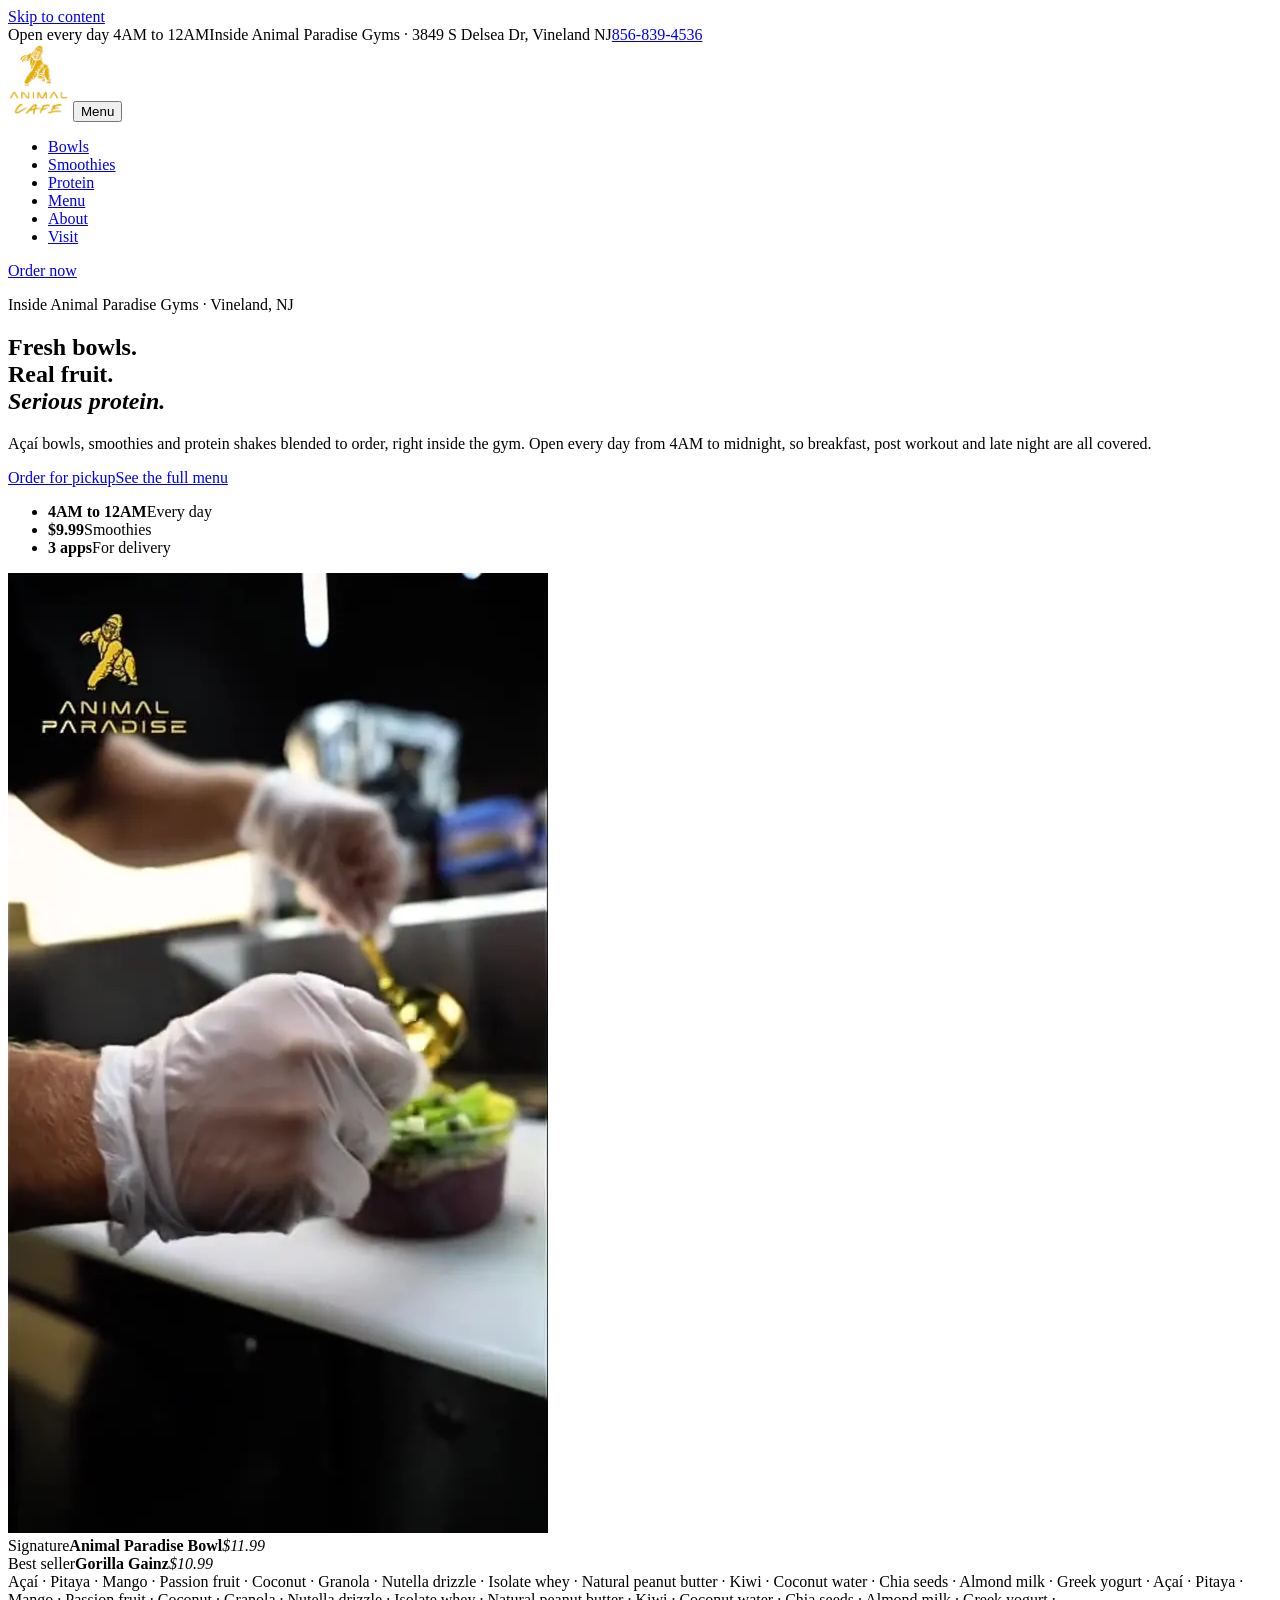
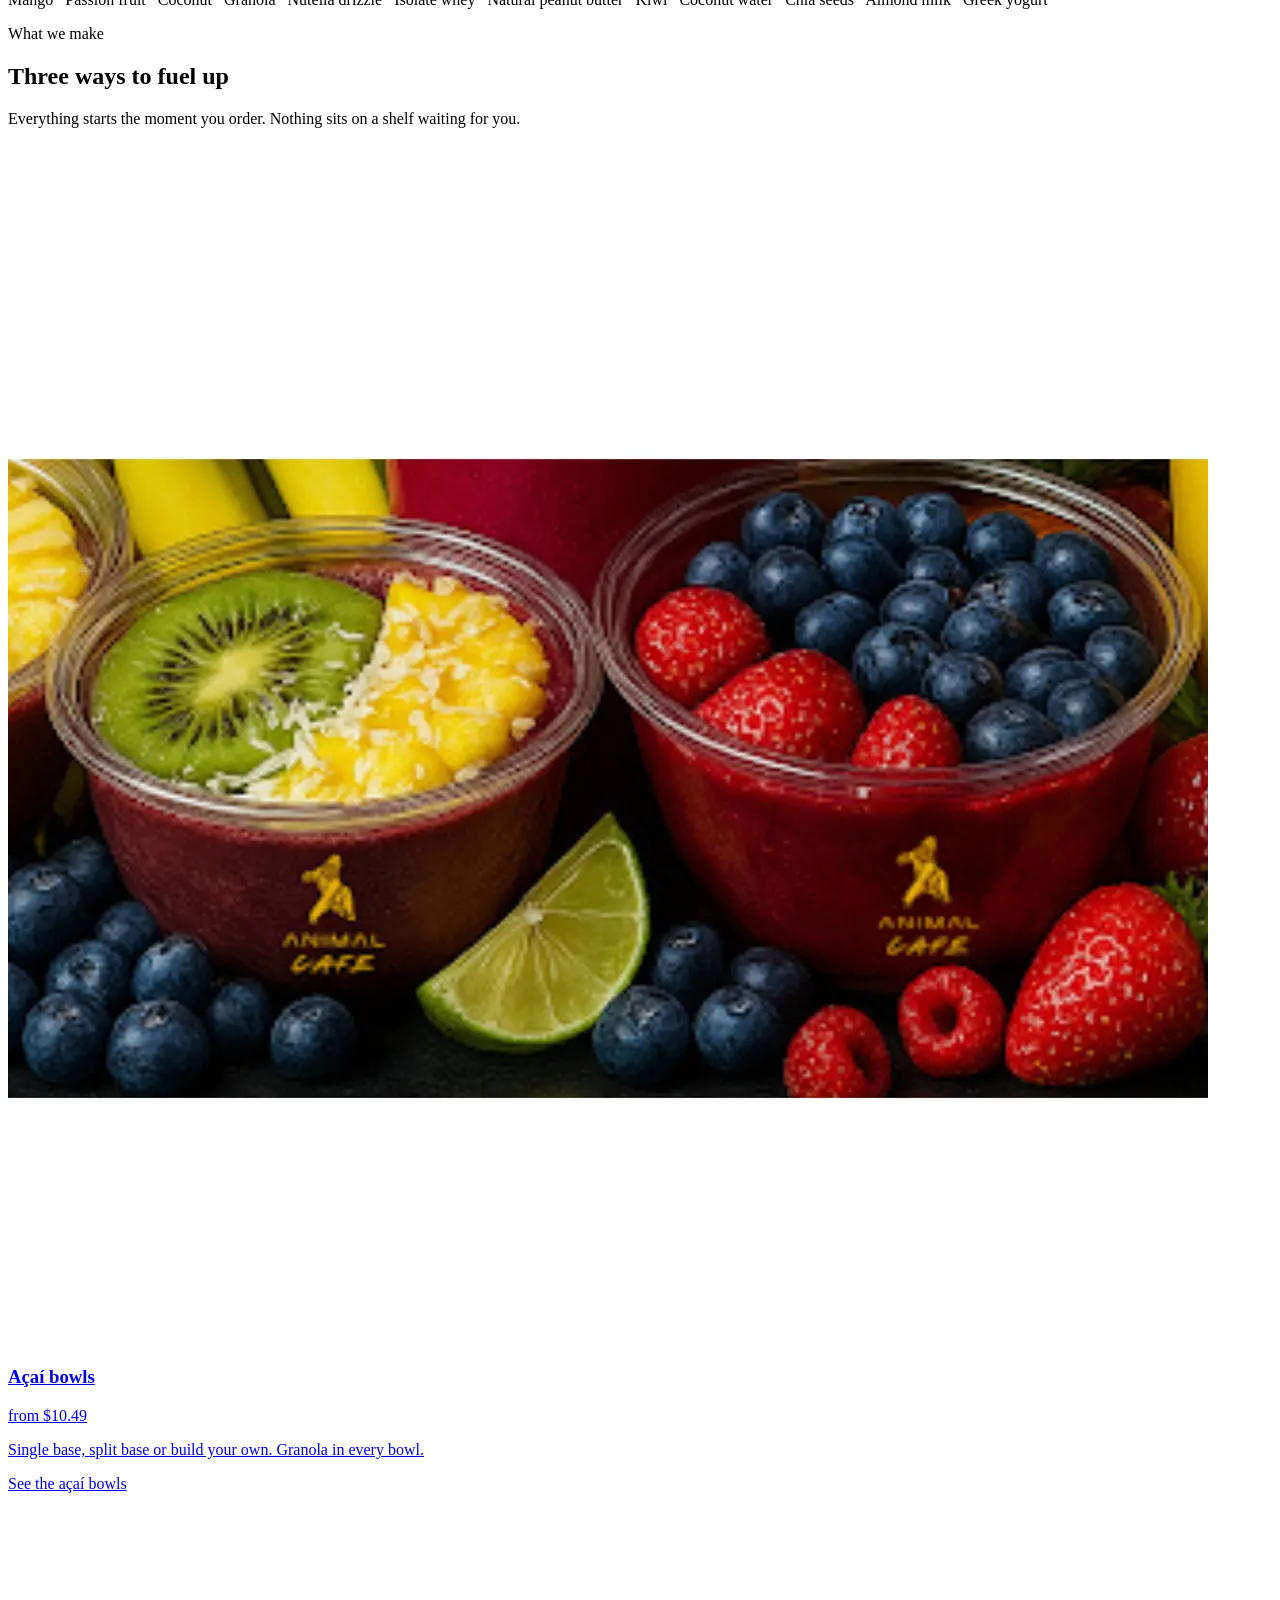
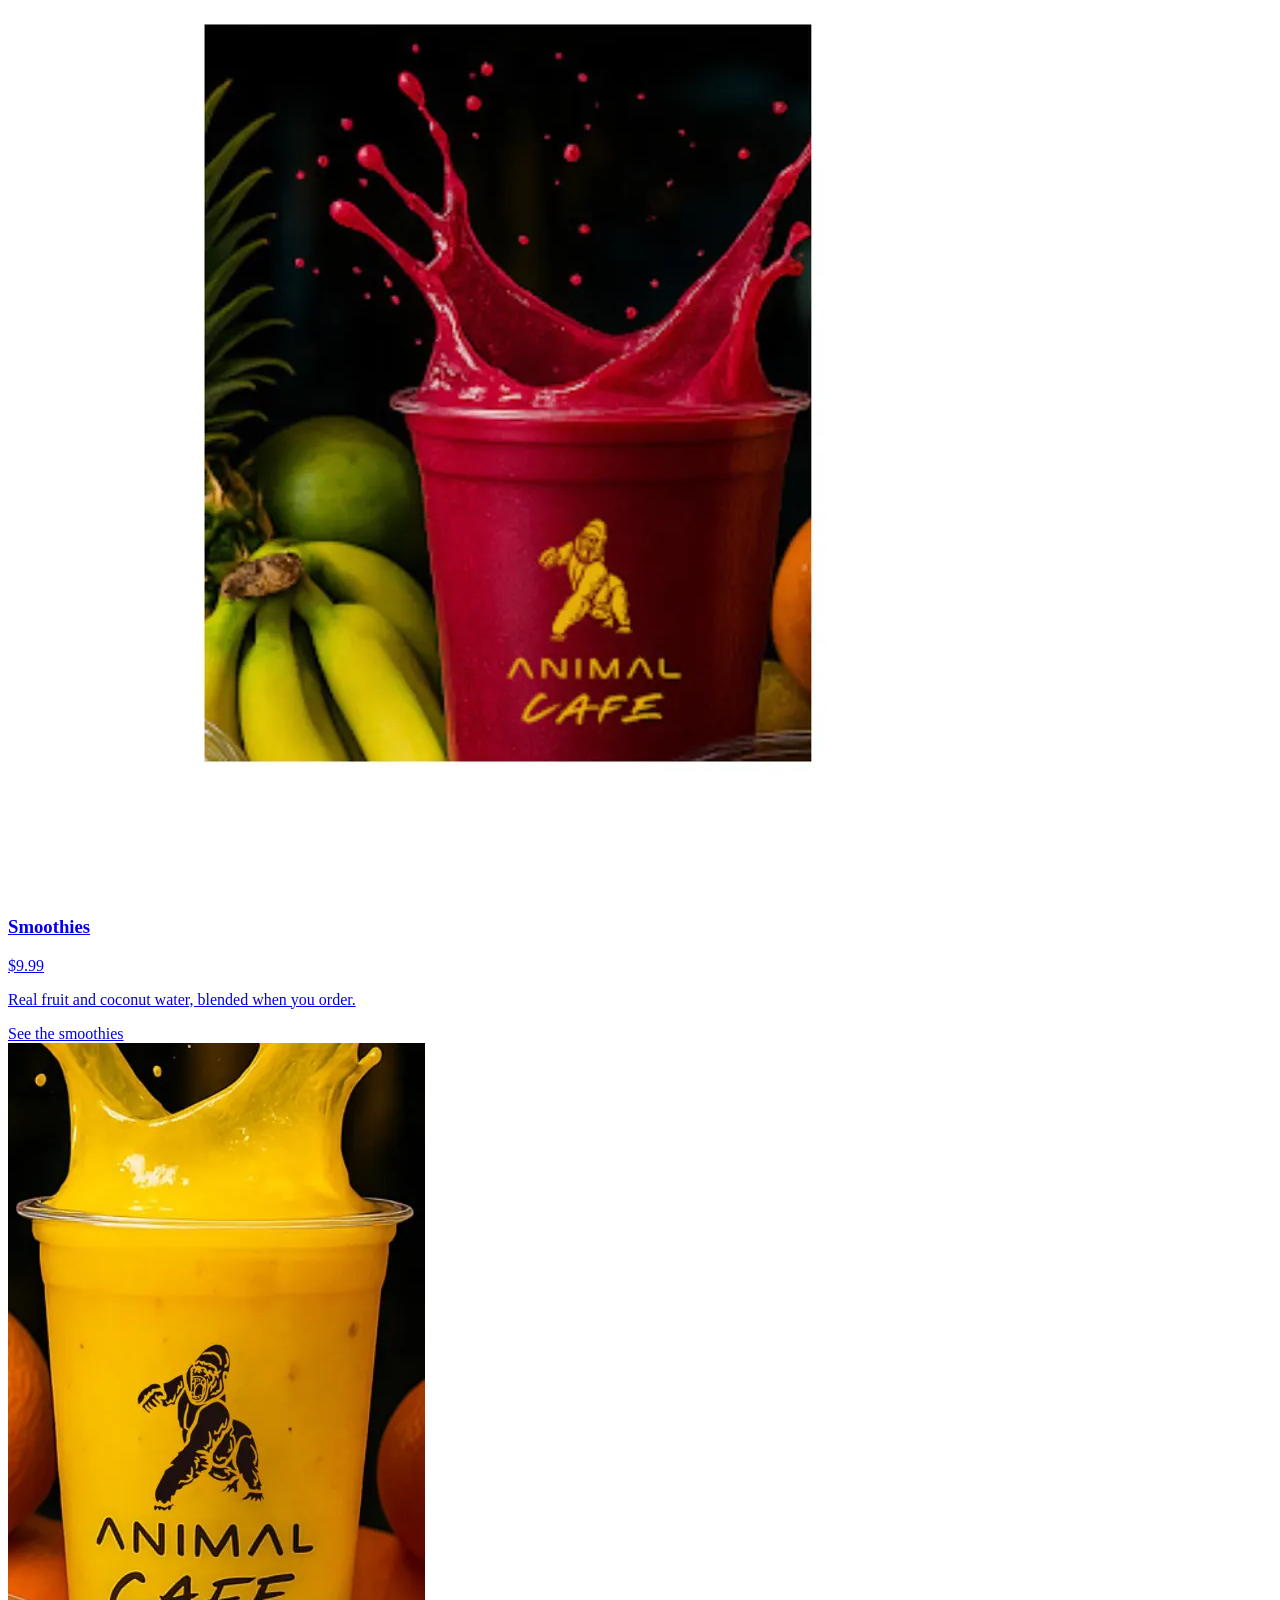
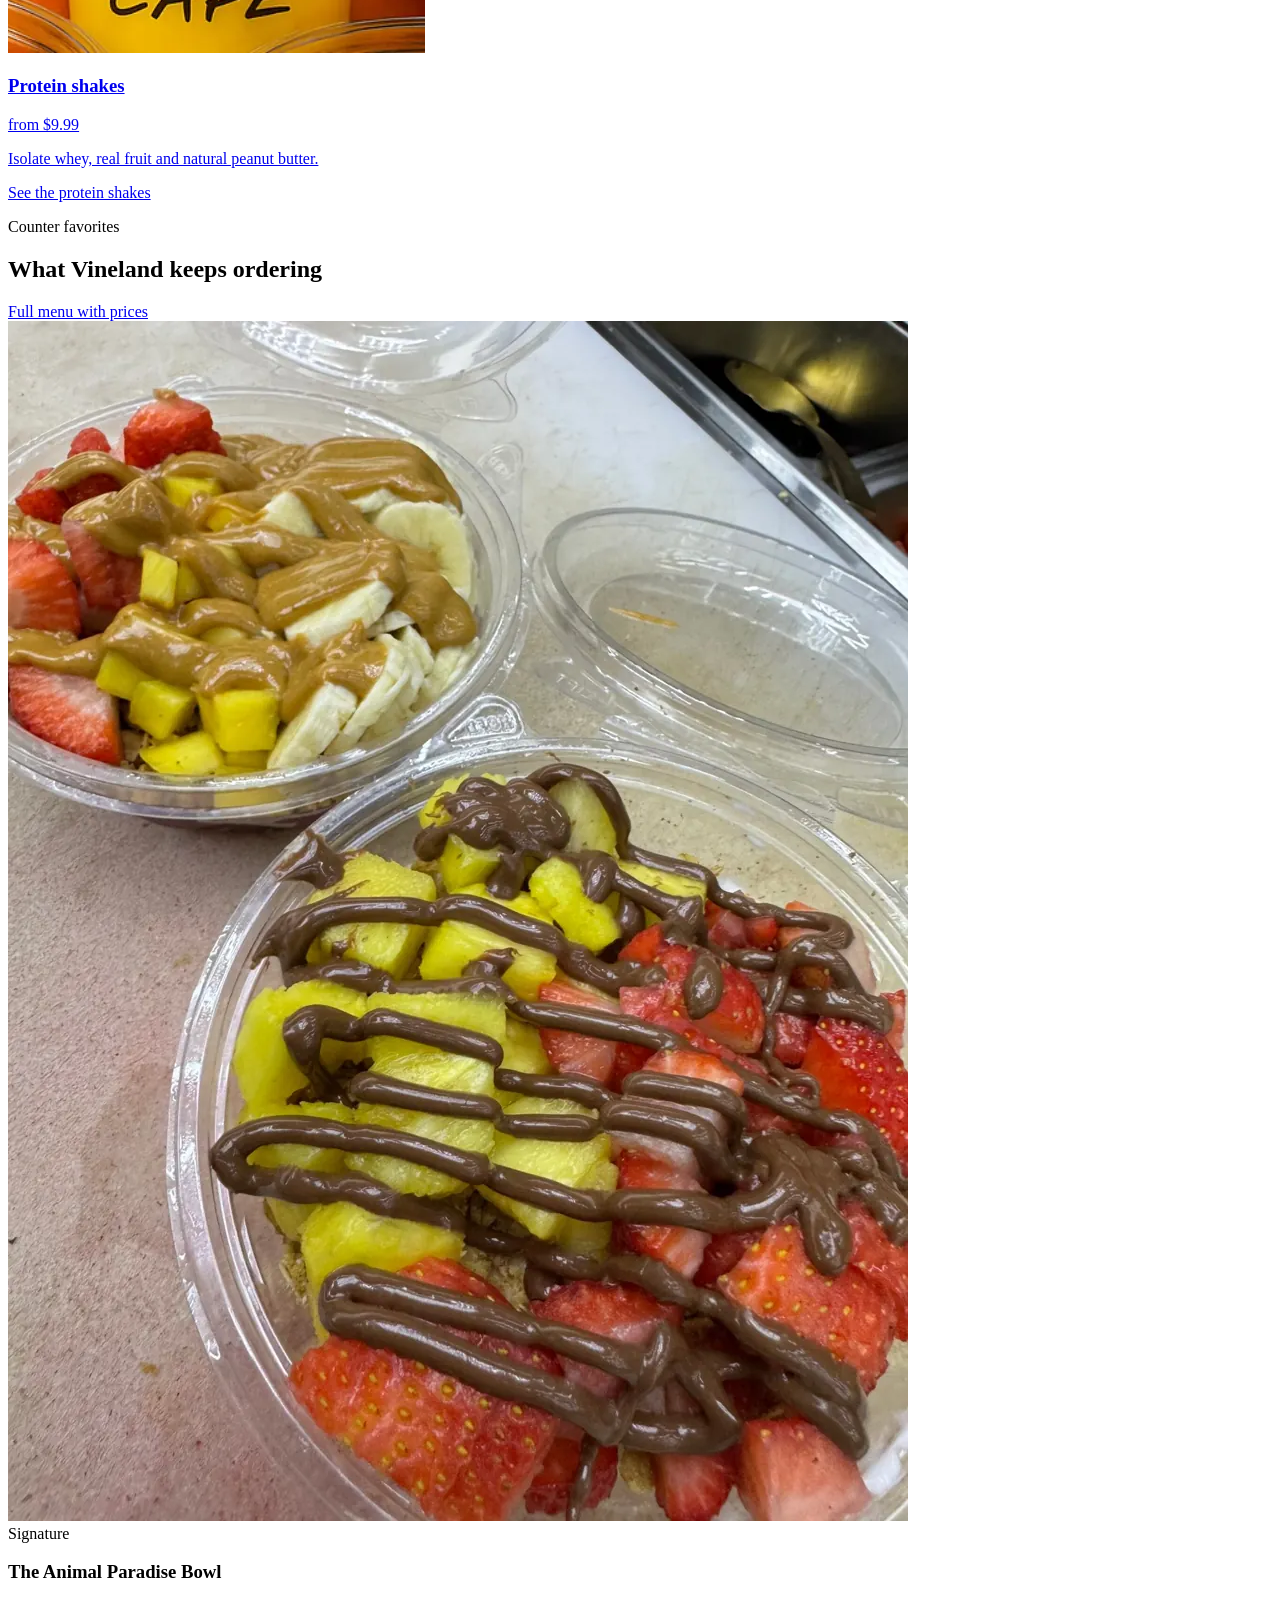
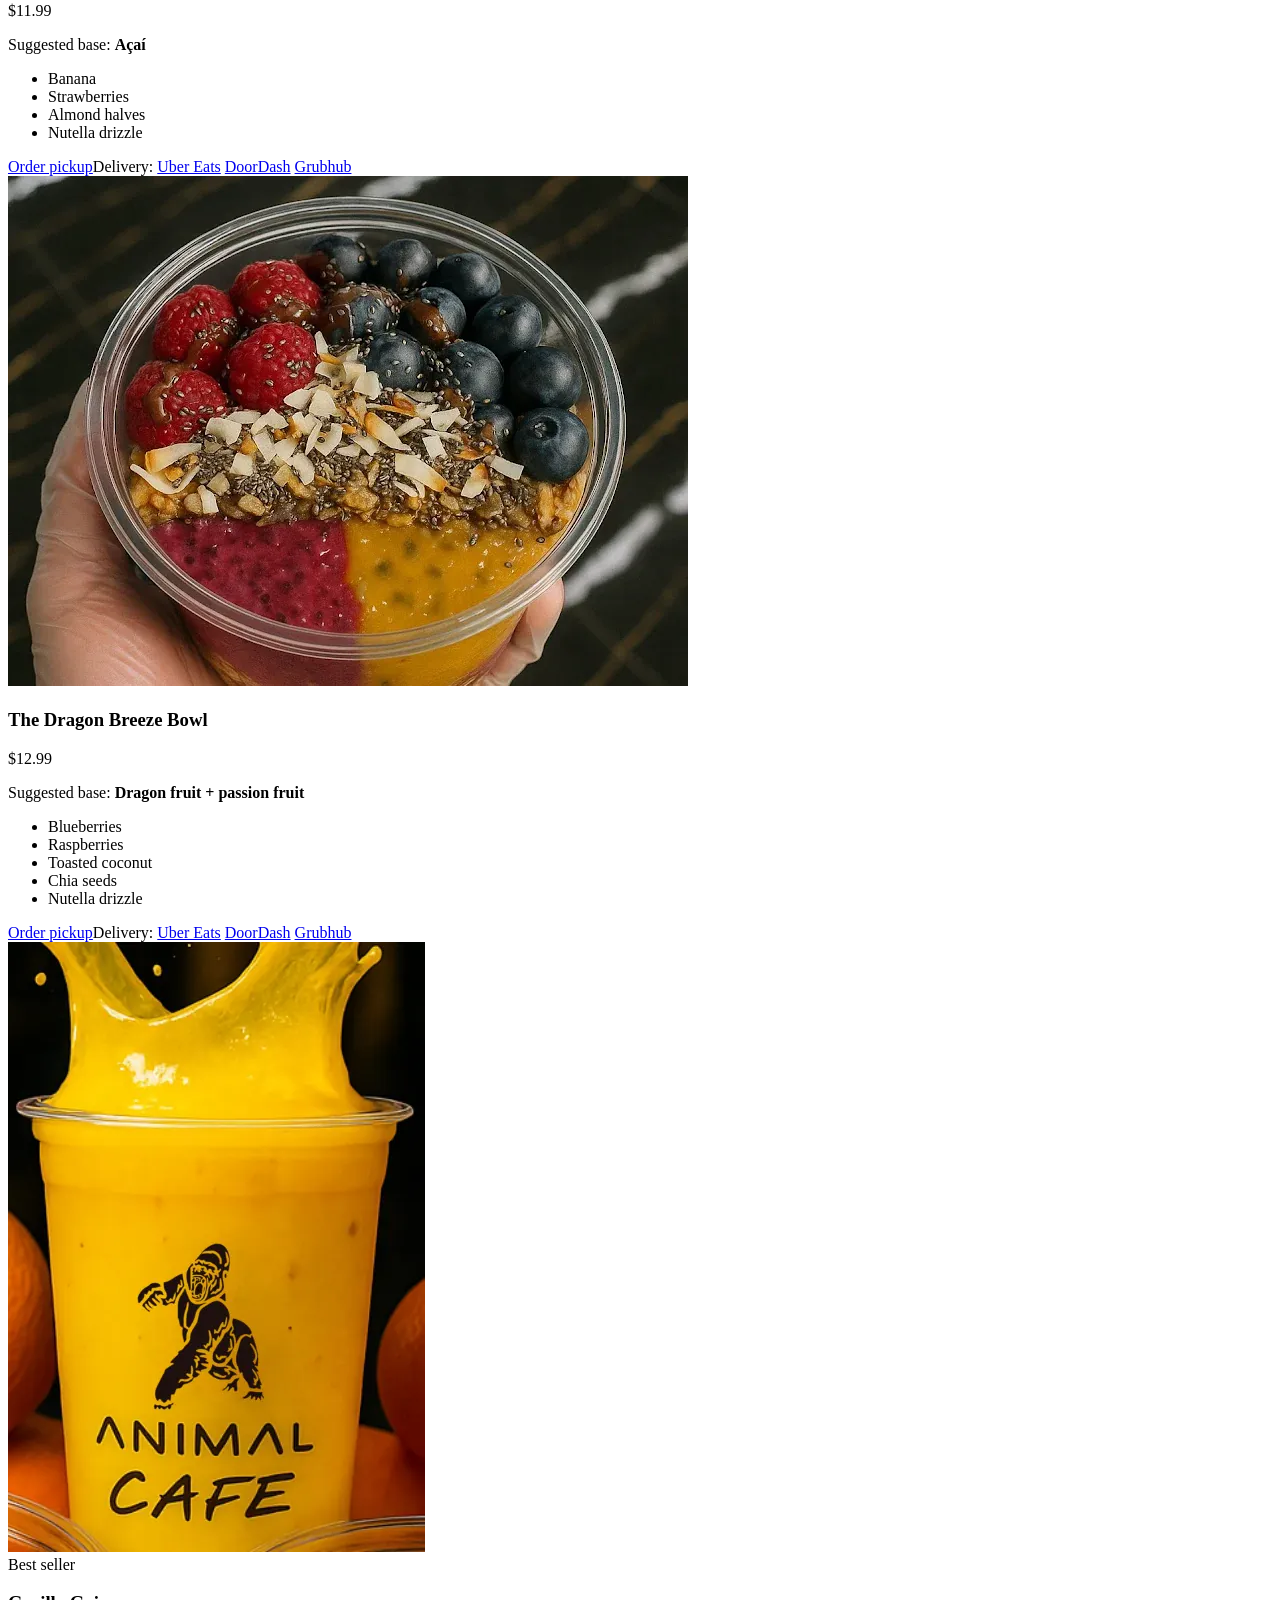
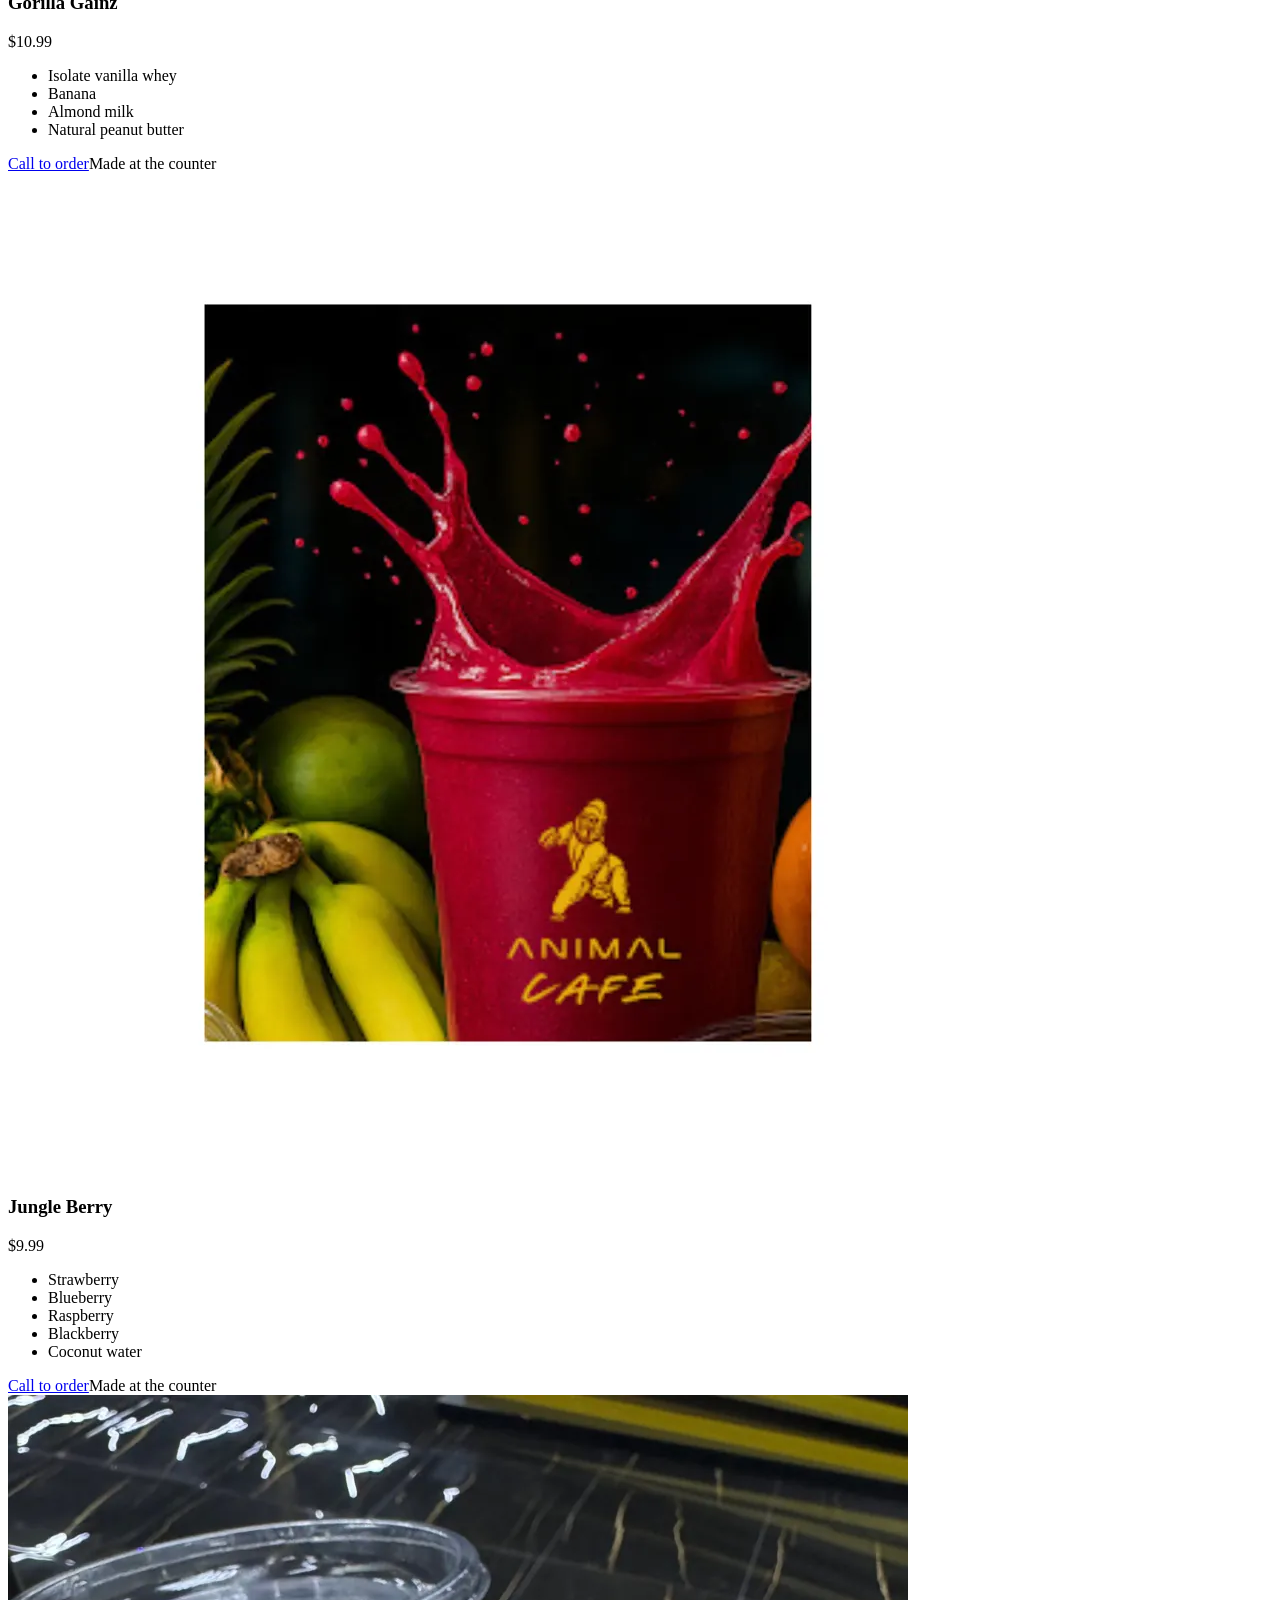
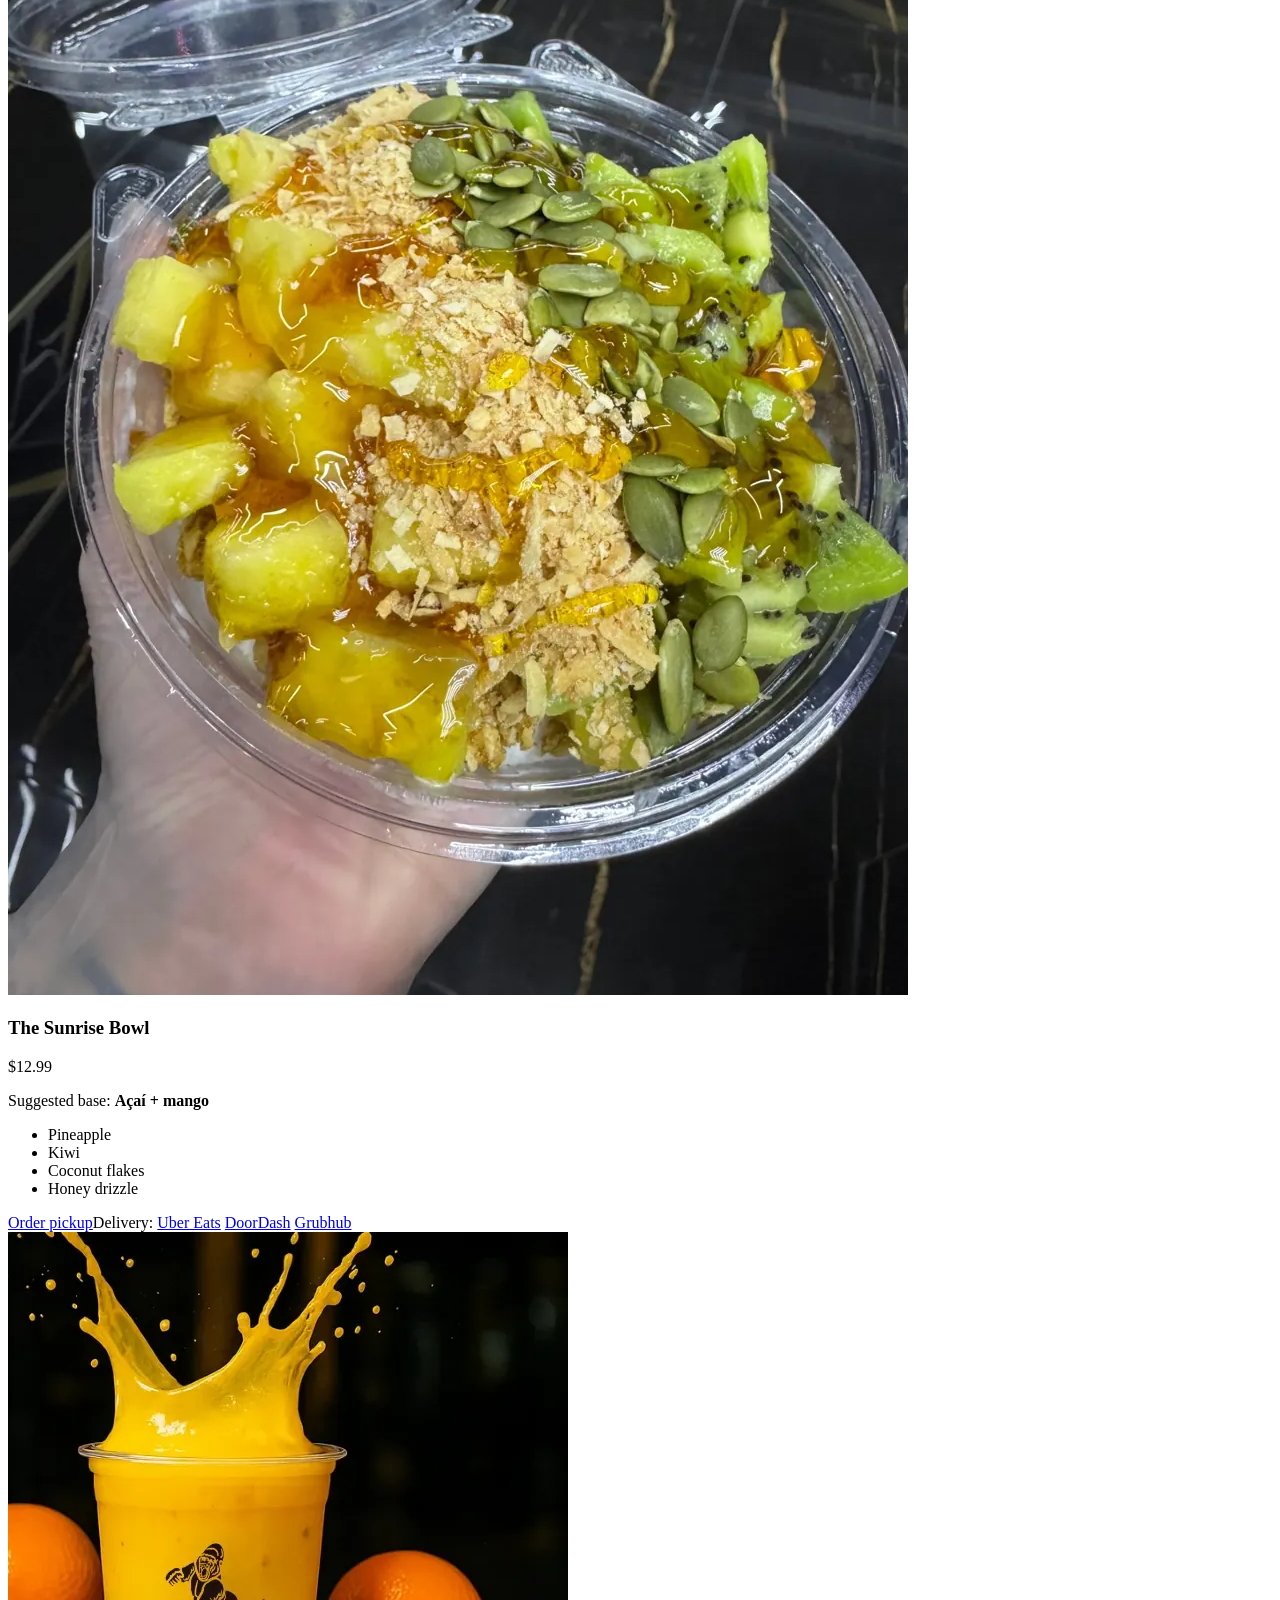
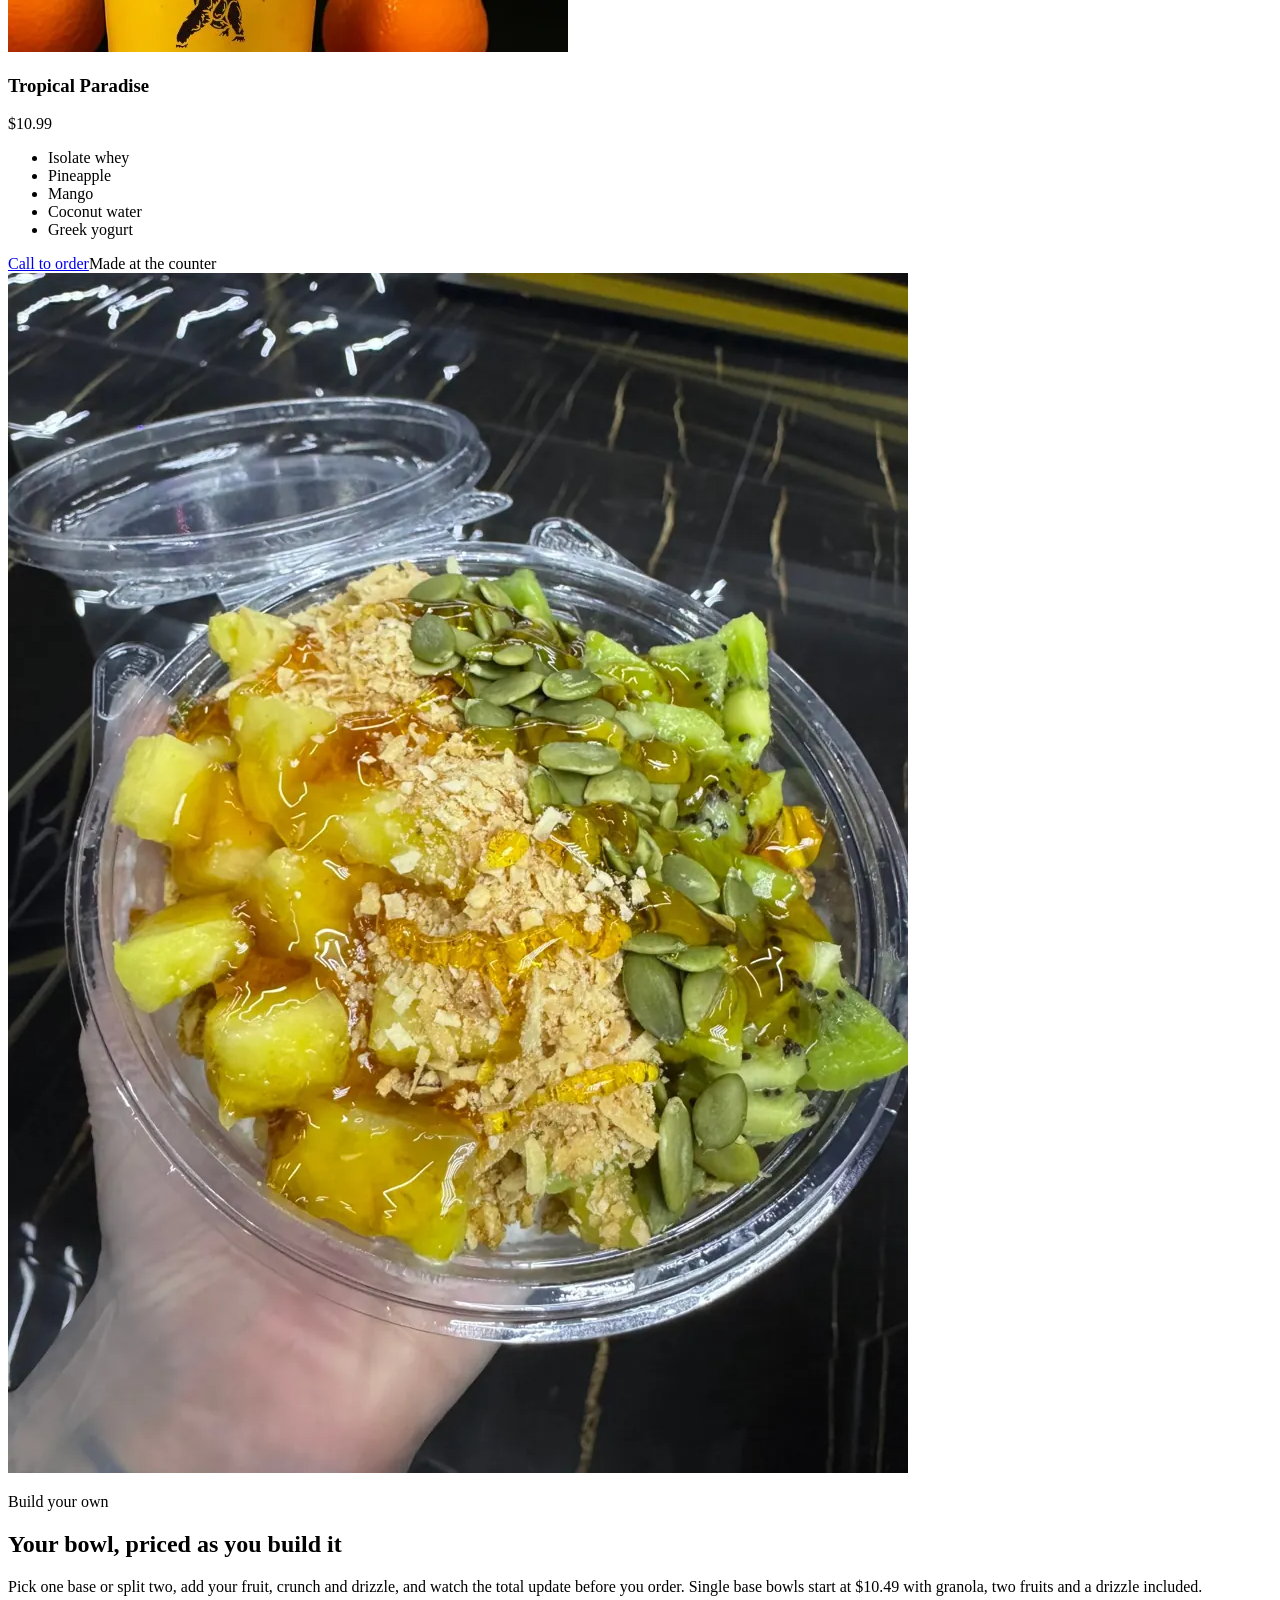
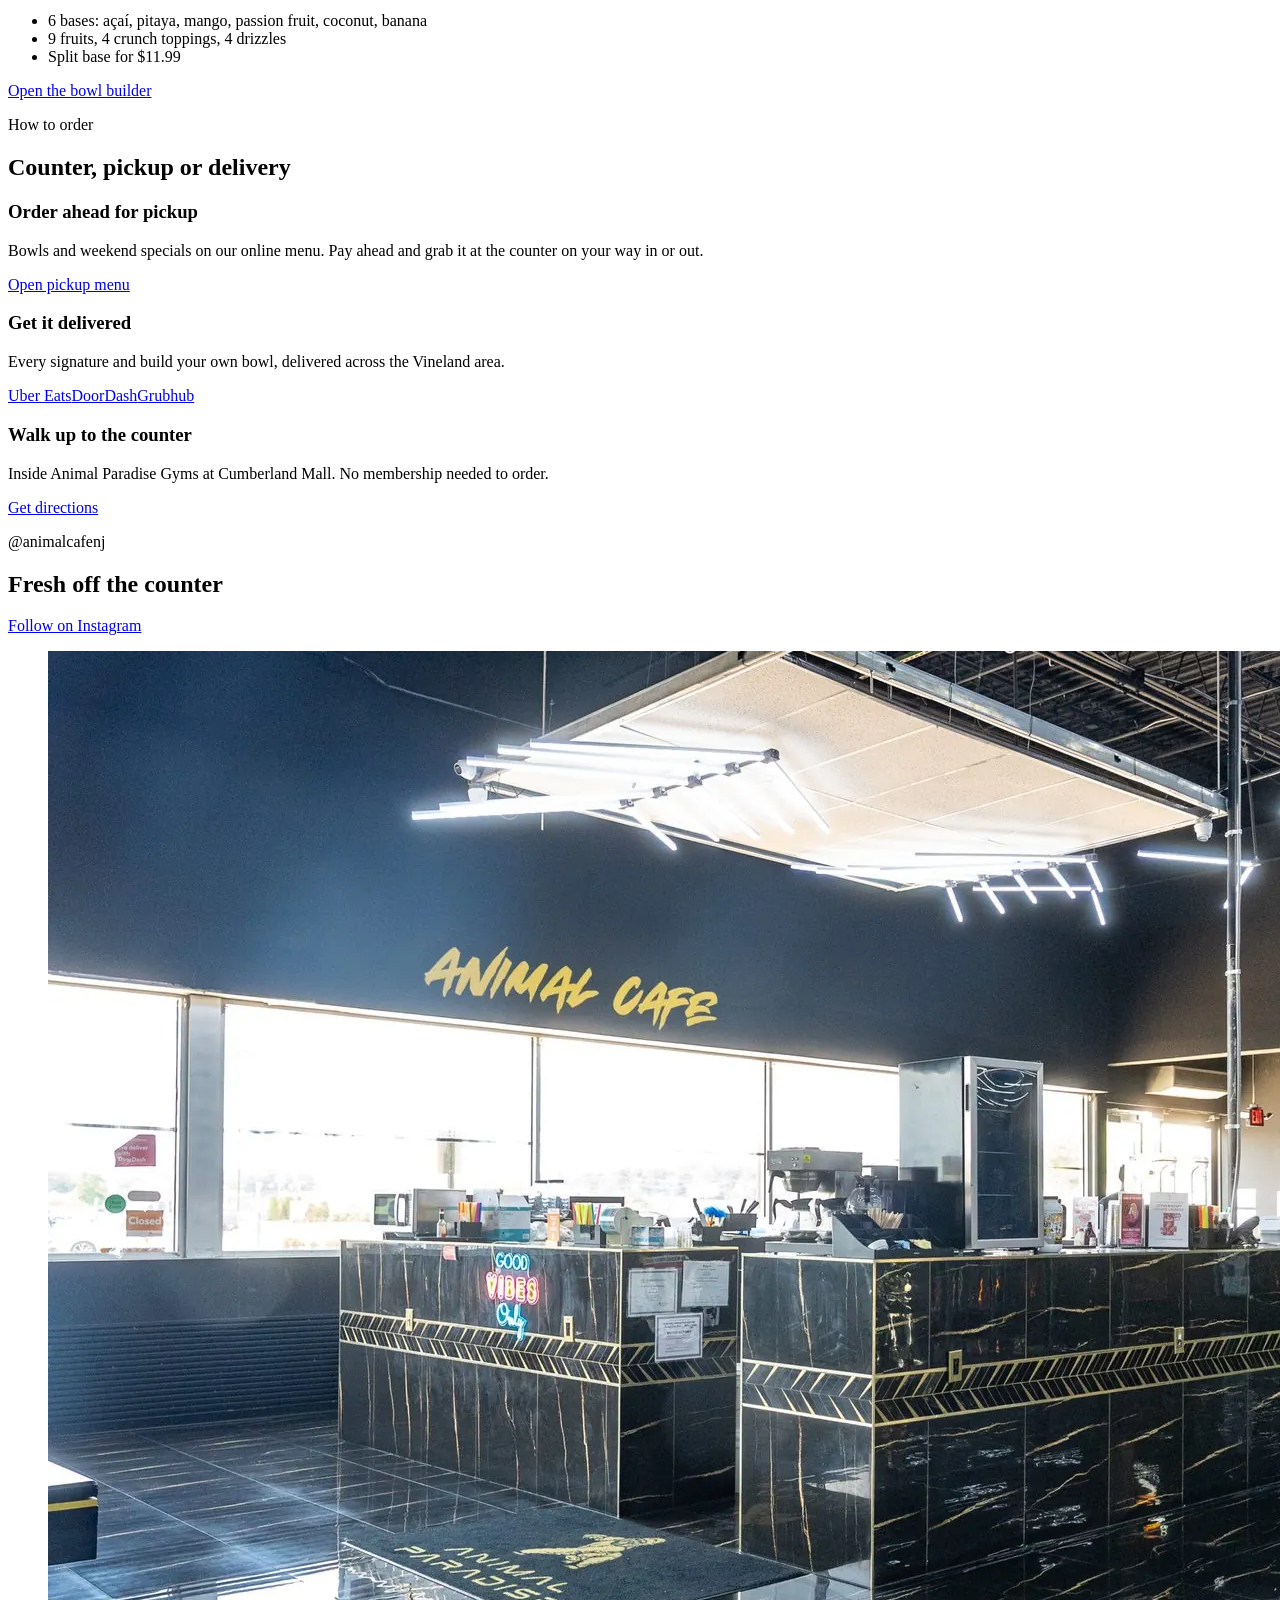
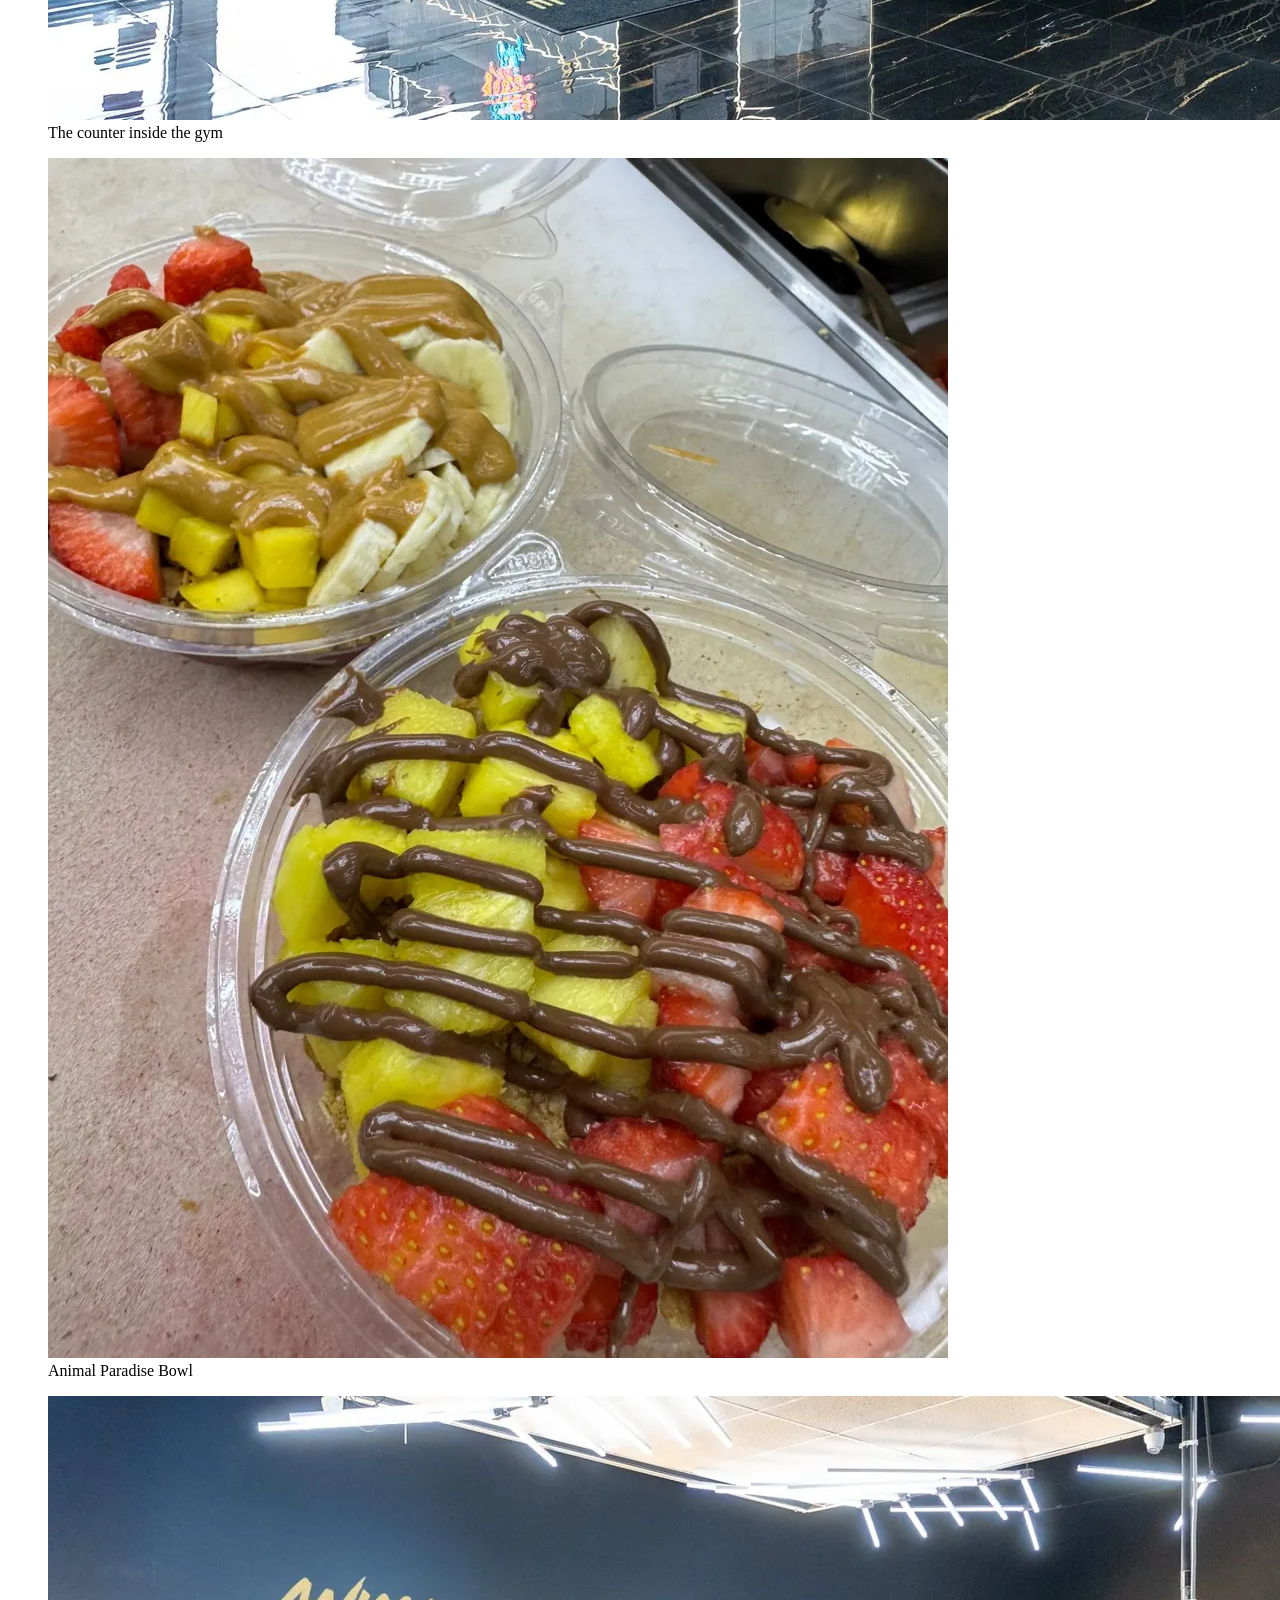
==== public/index.html @ 58c4010c "Animal Cafe website: 9 pages, order popup, Cloudflare Workers config Static site for animalcafe.net " ====
<!doctype html><html lang="en"><head><meta charset="utf-8"><meta name="viewport" content="width=device-width, initial-scale=1, viewport-fit=cover">
<title>Animal Cafe | Açaí Bowls, Smoothies &amp; Protein Shakes in Vineland, NJ</title><meta name="description" content="Açaí bowls, smoothies and protein shakes inside Animal Paradise Gyms in Vineland, NJ. Open daily 4AM to midnight. Order pickup or delivery.">
<meta name="claude:viewport-fit-sides" content="cover">
<link rel="canonical" href="https://animalcafe.net/"><meta property="og:type" content="website"><meta property="og:site_name" content="Animal Cafe">
<meta property="og:title" content="Animal Cafe | Açaí Bowls, Smoothies &amp; Protein Shakes in Vineland, NJ"><meta property="og:description" content="Açaí bowls, smoothies and protein shakes inside Animal Paradise Gyms in Vineland, NJ. Open daily 4AM to midnight. Order pickup or delivery."><meta property="og:url" content="https://animalcafe.net/">
<meta property="og:image" content="https://animalcafe.net/img/og.jpg"><meta name="twitter:card" content="summary_large_image"><meta name="theme-color" content="#0c0b09">
<link rel="icon" href="/img/logo.png"><link rel="preconnect" href="https://fonts.googleapis.com"><link rel="preconnect" href="https://fonts.gstatic.com" crossorigin><link rel="stylesheet" href="https://fonts.googleapis.com/css2?family=Unbounded:wght@500;700;800;900&family=Michroma&family=Figtree:wght@400;500;600;700&display=swap"><link rel="stylesheet" href="/assets/site.css"><script type="application/ld+json">{"@context": "https://schema.org", "@type": "Restaurant", "@id": "https://animalcafe.net/#cafe", "name": "Animal Cafe", "url": "https://animalcafe.net/", "telephone": "+1-856-839-4536", "email": "info@animalparadisegyms.com", "image": "https://animalcafe.net/img/og.jpg", "logo": "https://animalcafe.net/img/logo-full.png", "priceRange": "$", "servesCuisine": ["Açaí bowls", "Smoothies", "Protein shakes"], "address": {"@type": "PostalAddress", "streetAddress": "3849 S Delsea Dr, Suite E000", "addressLocality": "Vineland", "addressRegion": "NJ", "postalCode": "08360", "addressCountry": "US"}, "geo": {"@type": "GeoCoordinates", "latitude": 39.4303531, "longitude": -75.0358536}, "hasMap": "https://www.google.com/maps?cid=17550021963729498866", "openingHoursSpecification": [{"@type": "OpeningHoursSpecification", "dayOfWeek": ["Monday", "Tuesday", "Wednesday", "Thursday", "Friday", "Saturday", "Sunday"], "opens": "04:00", "closes": "23:59"}], "hasMenu": "https://animalcafe.net/menu/", "acceptsReservations": false, "potentialAction": {"@type": "OrderAction", "target": "https://animal-cafe.cloveronline.com/menu/all"}, "containedInPlace": {"@type": "ExerciseGym", "name": "Animal Paradise Gyms", "url": "https://animalparadisegyms.com/"}, "sameAs": ["https://www.instagram.com/animalcafenj/", "https://www.facebook.com/profile.php?id=61560036899811"]}</script><script>!function(f,b,e,v,n,t,s){if(f.fbq)return;n=f.fbq=function(){n.callMethod?n.callMethod.apply(n,arguments):n.queue.push(arguments)};if(!f._fbq)f._fbq=n;n.push=n;n.loaded=!0;n.version='2.0';n.queue=[];t=b.createElement(e);t.async=!0;t.src=v;s=b.getElementsByTagName(e)[0];s.parentNode.insertBefore(t,s)}(window,document,'script','https://connect.facebook.net/en_US/fbevents.js');fbq('init','1973725770154277');fbq('track','PageView');</script></head><body><a class="skip" href="#main">Skip to content</a><div class="topbar"><div class="wrap topbar-in"><span class="open-now" data-open>Open every day 4AM to 12AM</span><span class="tb-addr">Inside Animal Paradise Gyms · 3849 S Delsea Dr, Vineland NJ</span><a href="tel:+18568394536">856-839-4536</a></div></div>
<header class="site-head"><div class="wrap head-in">
  <a class="brand" href="/"><img src="/img/logo-full.webp" alt="Animal Cafe" width="61" height="72"></a>
  <button class="menu-btn" type="button" aria-expanded="false" aria-controls="nav" id="menuBtn">Menu</button>
  <nav id="nav" aria-label="Main"><ul><li><a href="/acai-bowls/">Bowls</a></li><li><a href="/smoothies/">Smoothies</a></li><li><a href="/protein-shakes/">Protein</a></li><li><a href="/menu/">Menu</a></li><li><a href="/about-us/">About</a></li><li><a href="/contact/">Visit</a></li></ul><a class="btn btn-mango btn-sm nav-cta" href="#order" data-order aria-haspopup="dialog">Order now</a></nav>
</div></header><main id="main">
<section class="hero"><div class="wrap hero-in">
  <div class="hero-copy">
    <p class="eyebrow">Inside Animal Paradise Gyms · Vineland, NJ</p>
    <h1>Fresh bowls.<br>Real fruit.<br><em>Serious protein.</em></h1>
    <p class="lead">Açaí bowls, smoothies and protein shakes blended to order, right inside the gym. Open every day from 4AM to midnight, so breakfast, post workout and late night are all covered.</p>
    <div class="hero-btns"><a class="btn btn-mango btn-lg" href="#order" data-order aria-haspopup="dialog">Order for pickup</a><a class="btn btn-ink btn-lg" href="/menu/">See the full menu</a></div>
    <ul class="hero-facts"><li><strong>4AM to 12AM</strong><span>Every day</span></li><li><strong>$9.99</strong><span>Smoothies</span></li><li><strong>3 apps</strong><span>For delivery</span></li></ul>
  </div>
  <div class="hero-bowl">
    <div class="bowl">
      <div class="art" style="--a:#4B1D66;--b:#E0337E;--c:#FFB01F"><span class="blob b1"></span><span class="blob b2"></span><span class="blob b3"></span>
        <video autoplay muted loop playsinline preload="metadata" poster="/img/cafe-poster.webp" aria-label="Açaí bowls being made at Animal Cafe"><source src="/img/cafe.mp4" type="video/mp4"></video></div>
    </div>
    <div class="sticker s1"><span>Signature</span><strong>Animal Paradise Bowl</strong><em>$11.99</em></div>
    <div class="sticker s2"><span>Best seller</span><strong>Gorilla Gainz</strong><em>$10.99</em></div>
  </div>
</div></section>
<div class="ticker" aria-hidden="true"><div class="ticker-track"><span>Açaí · Pitaya · Mango · Passion fruit · Coconut · Granola · Nutella drizzle · Isolate whey · Natural peanut butter · Kiwi · Coconut water · Chia seeds · Almond milk · Greek yogurt · </span><span>Açaí · Pitaya · Mango · Passion fruit · Coconut · Granola · Nutella drizzle · Isolate whey · Natural peanut butter · Kiwi · Coconut water · Chia seeds · Almond milk · Greek yogurt · </span></div></div>

<section class="sec"><div class="wrap">
  <div class="sec-head"><p class="eyebrow">What we make</p><h2>Three ways to fuel up</h2><p>Everything starts the moment you order. Nothing sits on a shelf waiting for you.</p></div>
  <div class="cats"><a class="cat" href="/acai-bowls/"><div class="art" style="--a:#4B1D66;--b:#E0337E;--c:#FFB01F" aria-hidden="false"><span class="blob b1"></span><span class="blob b2"></span><span class="blob b3"></span><img src="/img/lineup-bowls.webp" alt="Açaí bowls" loading="lazy" decoding="async" onerror="this.remove()"></div>
      <div class="cat-body"><div class="card-head"><h3>Açaí bowls</h3><span class="price">from $10.49</span></div><p>Single base, split base or build your own. Granola in every bowl.</p><span class="more">See the açaí bowls</span></div></a><a class="cat" href="/smoothies/"><div class="art" style="--a:#B3264A;--b:#FFB01F;--c:#8DBF3F" aria-hidden="false"><span class="blob b1"></span><span class="blob b2"></span><span class="blob b3"></span><img src="/img/smoothie-jungle-berry.webp" alt="Smoothies" loading="lazy" decoding="async" onerror="this.remove()"></div>
      <div class="cat-body"><div class="card-head"><h3>Smoothies</h3><span class="price">$9.99</span></div><p>Real fruit and coconut water, blended when you order.</p><span class="more">See the smoothies</span></div></a><a class="cat" href="/protein-shakes/"><div class="art" style="--a:#5A3524;--b:#C68B4E;--c:#F4D96B" aria-hidden="false"><span class="blob b1"></span><span class="blob b2"></span><span class="blob b3"></span><img src="/img/shake-gorilla-gainz.webp" alt="Protein shakes" loading="lazy" decoding="async" onerror="this.remove()"></div>
      <div class="cat-body"><div class="card-head"><h3>Protein shakes</h3><span class="price">from $9.99</span></div><p>Isolate whey, real fruit and natural peanut butter.</p><span class="more">See the protein shakes</span></div></a></div>
</div></section>

<section class="sec sec-tint"><div class="wrap">
  <div class="sec-head row"><div><p class="eyebrow">Counter favorites</p><h2>What Vineland keeps ordering</h2></div><a class="link-arrow" href="/menu/">Full menu with prices</a></div>
  <div class="grid"><article class="card" data-cat="bowls">
  <div class="card-art"><div class="art" style="--a:#4B1D66;--b:#F4D96B;--c:#E2453C" aria-hidden="false"><span class="blob b1"></span><span class="blob b2"></span><span class="blob b3"></span><img src="/img/bowl-animal-paradise.webp" alt="The Animal Paradise Bowl" loading="lazy" decoding="async" onerror="this.remove()"></div><span class="badge">Signature</span></div>
  <div class="card-body">
    <div class="card-head"><h3>The Animal Paradise Bowl</h3><span class="price">$11.99</span></div>
    <p class="base">Suggested base: <strong>Açaí</strong></p>
    <ul class="chips"><li>Banana</li><li>Strawberries</li><li>Almond halves</li><li>Nutella drizzle</li></ul>
    <div class="card-actions"><a class="btn btn-sm btn-mango" href="https://animal-cafe.cloveronline.com/menu/the-animal-paradise-bowl-SD1KJYQEDMTVE" target="_blank" rel="noopener">Order pickup</a><span class="deliv">Delivery: <a class="" href="https://www.ubereats.com/store/animal-cafe/uxlY_r_lUMOmbjL9ZRG-vQ" target="_blank" rel="noopener">Uber Eats</a> <a class="" href="https://www.doordash.com/store/animal-cafe-vineland-32609433/105593151/" target="_blank" rel="noopener">DoorDash</a> <a class="" href="https://www.grubhub.com/restaurant/animal-cafe-3849-s-delsea-dr-vineland/10498544" target="_blank" rel="noopener">Grubhub</a></span></div>
  </div>
</article><article class="card" data-cat="bowls">
  <div class="card-art"><div class="art" style="--a:#E0337E;--b:#F28C28;--c:#3B4A9E" aria-hidden="false"><span class="blob b1"></span><span class="blob b2"></span><span class="blob b3"></span><img src="/img/bowl-dragon-breeze.webp" alt="The Dragon Breeze Bowl" loading="lazy" decoding="async" onerror="this.remove()"></div></div>
  <div class="card-body">
    <div class="card-head"><h3>The Dragon Breeze Bowl</h3><span class="price">$12.99</span></div>
    <p class="base">Suggested base: <strong>Dragon fruit + passion fruit</strong></p>
    <ul class="chips"><li>Blueberries</li><li>Raspberries</li><li>Toasted coconut</li><li>Chia seeds</li><li>Nutella drizzle</li></ul>
    <div class="card-actions"><a class="btn btn-sm btn-mango" href="https://animal-cafe.cloveronline.com/menu/the-dragon-breeze-bowl-FEARD4RN86FWJ" target="_blank" rel="noopener">Order pickup</a><span class="deliv">Delivery: <a class="" href="https://www.ubereats.com/store/animal-cafe/uxlY_r_lUMOmbjL9ZRG-vQ" target="_blank" rel="noopener">Uber Eats</a> <a class="" href="https://www.doordash.com/store/animal-cafe-vineland-32609433/105593151/" target="_blank" rel="noopener">DoorDash</a> <a class="" href="https://www.grubhub.com/restaurant/animal-cafe-3849-s-delsea-dr-vineland/10498544" target="_blank" rel="noopener">Grubhub</a></span></div>
  </div>
</article><article class="card" data-cat="protein">
  <div class="card-art"><div class="art" style="--a:#F4D96B;--b:#C68B4E;--c:#EFE6D8" aria-hidden="false"><span class="blob b1"></span><span class="blob b2"></span><span class="blob b3"></span><img src="/img/shake-gorilla-gainz.webp" alt="Gorilla Gainz" loading="lazy" decoding="async" onerror="this.remove()"></div><span class="badge">Best seller</span></div>
  <div class="card-body">
    <div class="card-head"><h3>Gorilla Gainz</h3><span class="price">$10.99</span></div>
    
    <ul class="chips"><li>Isolate vanilla whey</li><li>Banana</li><li>Almond milk</li><li>Natural peanut butter</li></ul>
    <div class="card-actions"><a class="btn btn-sm btn-ghost" href="tel:+18568394536">Call to order</a><span class="deliv">Made at the counter</span></div>
  </div>
</article><article class="card" data-cat="smoothies">
  <div class="card-art"><div class="art" style="--a:#B3264A;--b:#3B4A9E;--c:#E2453C" aria-hidden="false"><span class="blob b1"></span><span class="blob b2"></span><span class="blob b3"></span><img src="/img/smoothie-jungle-berry.webp" alt="Jungle Berry" loading="lazy" decoding="async" onerror="this.remove()"></div></div>
  <div class="card-body">
    <div class="card-head"><h3>Jungle Berry</h3><span class="price">$9.99</span></div>
    
    <ul class="chips"><li>Strawberry</li><li>Blueberry</li><li>Raspberry</li><li>Blackberry</li><li>Coconut water</li></ul>
    <div class="card-actions"><a class="btn btn-sm btn-ghost" href="tel:+18568394536">Call to order</a><span class="deliv">Made at the counter</span></div>
  </div>
</article><article class="card" data-cat="bowls">
  <div class="card-art"><div class="art" style="--a:#4B1D66;--b:#FFB01F;--c:#8DBF3F" aria-hidden="false"><span class="blob b1"></span><span class="blob b2"></span><span class="blob b3"></span><img src="/img/bowl-sunrise.webp" alt="The Sunrise Bowl" loading="lazy" decoding="async" onerror="this.remove()"></div></div>
  <div class="card-body">
    <div class="card-head"><h3>The Sunrise Bowl</h3><span class="price">$12.99</span></div>
    <p class="base">Suggested base: <strong>Açaí + mango</strong></p>
    <ul class="chips"><li>Pineapple</li><li>Kiwi</li><li>Coconut flakes</li><li>Honey drizzle</li></ul>
    <div class="card-actions"><a class="btn btn-sm btn-mango" href="https://animal-cafe.cloveronline.com/menu/the-sunrise-bowl-63JSYWRKG3M78" target="_blank" rel="noopener">Order pickup</a><span class="deliv">Delivery: <a class="" href="https://www.ubereats.com/store/animal-cafe/uxlY_r_lUMOmbjL9ZRG-vQ" target="_blank" rel="noopener">Uber Eats</a> <a class="" href="https://www.doordash.com/store/animal-cafe-vineland-32609433/105593151/" target="_blank" rel="noopener">DoorDash</a> <a class="" href="https://www.grubhub.com/restaurant/animal-cafe-3849-s-delsea-dr-vineland/10498544" target="_blank" rel="noopener">Grubhub</a></span></div>
  </div>
</article><article class="card" data-cat="protein">
  <div class="card-art"><div class="art" style="--a:#F7C948;--b:#FFB01F;--c:#EFE6D8" aria-hidden="false"><span class="blob b1"></span><span class="blob b2"></span><span class="blob b3"></span><img src="/img/shake-tropical-paradise.webp" alt="Tropical Paradise" loading="lazy" decoding="async" onerror="this.remove()"></div></div>
  <div class="card-body">
    <div class="card-head"><h3>Tropical Paradise</h3><span class="price">$10.99</span></div>
    
    <ul class="chips"><li>Isolate whey</li><li>Pineapple</li><li>Mango</li><li>Coconut water</li><li>Greek yogurt</li></ul>
    <div class="card-actions"><a class="btn btn-sm btn-ghost" href="tel:+18568394536">Call to order</a><span class="deliv">Made at the counter</span></div>
  </div>
</article></div>
</div></section>

<section class="sec"><div class="wrap split">
  <div class="split-media"><div class="art" style="--a:#4B1D66;--b:#FFB01F;--c:#4B1D66" aria-hidden="false"><span class="blob b1"></span><span class="blob b2"></span><span class="blob b3"></span><img src="/img/bowl-sunrise.webp" alt="A fresh fruit açaí bowl at Animal Cafe" loading="lazy" decoding="async" onerror="this.remove()"></div></div>
  <div class="split-copy"><p class="eyebrow">Build your own</p><h2>Your bowl, priced as you build it</h2>
    <p>Pick one base or split two, add your fruit, crunch and drizzle, and watch the total update before you order. Single base bowls start at $10.49 with granola, two fruits and a drizzle included.</p>
    <ul class="ticks"><li>6 bases: açaí, pitaya, mango, passion fruit, coconut, banana</li><li>9 fruits, 4 crunch toppings, 4 drizzles</li><li>Split base for $11.99</li></ul>
    <a class="btn btn-ink" href="/acai-bowls/">Open the bowl builder</a></div>
</div></section>

<section class="sec sec-acai"><div class="wrap">
  <div class="sec-head"><p class="eyebrow light">How to order</p><h2>Counter, pickup or delivery</h2></div>
  <div class="ways">
    <div class="way"><h3>Order ahead for pickup</h3><p>Bowls and weekend specials on our online menu. Pay ahead and grab it at the counter on your way in or out.</p><a class="btn btn-mango btn-sm" href="#order" data-order aria-haspopup="dialog">Open pickup menu</a></div>
    <div class="way"><h3>Get it delivered</h3><p>Every signature and build your own bowl, delivered across the Vineland area.</p><div class="way-links"><a class="btn btn-line btn-sm" href="https://www.ubereats.com/store/animal-cafe/uxlY_r_lUMOmbjL9ZRG-vQ" target="_blank" rel="noopener">Uber Eats</a><a class="btn btn-line btn-sm" href="https://www.doordash.com/store/animal-cafe-vineland-32609433/105593151/" target="_blank" rel="noopener">DoorDash</a><a class="btn btn-line btn-sm" href="https://www.grubhub.com/restaurant/animal-cafe-3849-s-delsea-dr-vineland/10498544" target="_blank" rel="noopener">Grubhub</a></div></div>
    <div class="way"><h3>Walk up to the counter</h3><p>Inside Animal Paradise Gyms at Cumberland Mall. No membership needed to order.</p><a class="btn btn-line btn-sm" href="https://www.google.com/maps?cid=17550021963729498866" target="_blank" rel="noopener">Get directions</a></div>
  </div>
</div></section>

<section class="sec"><div class="wrap">
  <div class="sec-head row"><div><p class="eyebrow">@animalcafenj</p><h2>Fresh off the counter</h2></div><a class="link-arrow" href="https://www.instagram.com/animalcafenj/" target="_blank" rel="noopener">Follow on Instagram</a></div>
  <div class="gallery"><figure><div class="art" style="--a:#4B1D66;--b:#FFB01F;--c:#4B1D66" aria-hidden="false"><span class="blob b1"></span><span class="blob b2"></span><span class="blob b3"></span><img src="/img/counter.webp" alt="The counter inside the gym" loading="lazy" decoding="async" onerror="this.remove()"></div><figcaption>The counter inside the gym</figcaption></figure><figure><div class="art" style="--a:#E0337E;--b:#E2453C;--c:#E0337E" aria-hidden="false"><span class="blob b1"></span><span class="blob b2"></span><span class="blob b3"></span><img src="/img/bowl-animal-paradise.webp" alt="Animal Paradise Bowl" loading="lazy" decoding="async" onerror="this.remove()"></div><figcaption>Animal Paradise Bowl</figcaption></figure><figure><div class="art" style="--a:#4B1D66;--b:#E0337E;--c:#4B1D66" aria-hidden="false"><span class="blob b1"></span><span class="blob b2"></span><span class="blob b3"></span><img src="/img/cafe-sign.webp" alt="Animal Cafe, Vineland" loading="lazy" decoding="async" onerror="this.remove()"></div><figcaption>Animal Cafe, Vineland</figcaption></figure><figure><div class="art" style="--a:#E0337E;--b:#3B4A9E;--c:#E0337E" aria-hidden="false"><span class="blob b1"></span><span class="blob b2"></span><span class="blob b3"></span><img src="/img/bowl-dragon-breeze.webp" alt="Dragon Breeze" loading="lazy" decoding="async" onerror="this.remove()"></div><figcaption>Dragon Breeze</figcaption></figure><figure><div class="art" style="--a:#FFB01F;--b:#4B1D66;--c:#FFB01F" aria-hidden="false"><span class="blob b1"></span><span class="blob b2"></span><span class="blob b3"></span><img src="/img/bowl-oasis.webp" alt="Oasis Bowl" loading="lazy" decoding="async" onerror="this.remove()"></div><figcaption>Oasis Bowl</figcaption></figure><figure><div class="art" style="--a:#FFB01F;--b:#4B1D66;--c:#FFB01F" aria-hidden="false"><span class="blob b1"></span><span class="blob b2"></span><span class="blob b3"></span><img src="/img/lounge.webp" alt="The lounge by the counter" loading="lazy" decoding="async" onerror="this.remove()"></div><figcaption>The lounge by the counter</figcaption></figure></div>
</div></section>

<section class="sec sec-tint"><div class="wrap">
  <div class="sec-head"><p class="eyebrow">Google reviews</p><h2>What customers say</h2></div>
  <div class="quotes">
    <blockquote><p class="stars" aria-label="5 out of 5 stars">★★★★★</p><p>Everything tasted amazing. The fruit was fresh and very sweet, the mango base is great as well as the açaí base and my bowl was filled. Definitely recommend!</p><footer>Keyona</footer></blockquote>
    <blockquote><p class="stars" aria-label="5 out of 5 stars">★★★★★</p><p>Honestly the best smoothie I've ever had.</p><footer>Zuhayr</footer></blockquote>
    <div class="member"><p class="eyebrow">Train here too?</p><h3>Members save up to 10%</h3><p>Animal Paradise Gold members save 5% at the cafe. Premium members save 10%.</p><a class="btn btn-ink btn-sm" href="https://animalparadisegyms.com/memberships/" target="_blank" rel="noopener">See gym memberships</a></div>
  </div>
</div></section>

<section class="sec"><div class="wrap split">
  <div class="split-copy"><p class="eyebrow">Good to know</p><h2>Quick answers</h2><div class="faq"><details><summary>Do I need a gym membership to order?</summary><p>No. Animal Cafe is open to everyone. Walk in through Animal Paradise Gyms, order at the counter, and you are good to go.</p></details><details><summary>What are your hours?</summary><p>Every day from 4AM to midnight, the same hours as the gym.</p></details><details><summary>Can I order ahead for pickup?</summary><p>Yes. Bowls can be ordered ahead on our <a class="" href="#order" data-order aria-haspopup="dialog">online pickup menu</a>. Smoothies and protein shakes are made at the counter.</p></details><details><summary>Do gym members get a discount?</summary><p>Animal Paradise Gold members save 5% and Premium members save 10% at the cafe. <a class="" href="https://animalparadisegyms.com/memberships/" target="_blank" rel="noopener">See gym memberships</a>.</p></details></div><a class="link-arrow" href="/faq/">All questions</a></div>
  <aside class="visit">
  <p class="eyebrow">Find us</p><h3>Animal Cafe</h3>
  <p class="open-now" data-open>Open every day, 4AM to 12AM</p>
  <dl><dt>Address</dt><dd>3849 S Delsea Dr, Suite E000<br>Cumberland Mall, Vineland, NJ 08360<br><span class="muted">Inside Animal Paradise Gyms. Free parking.</span></dd>
  <dt>Hours</dt><dd>Monday to Sunday<br>4:00AM to 12:00AM</dd>
  <dt>Phone</dt><dd><a href="tel:+18568394536">856-839-4536</a></dd></dl>
  <div class="visit-btns"><a class="btn btn-mango btn-sm" href="https://www.google.com/maps?cid=17550021963729498866" target="_blank" rel="noopener">Get directions</a><a class="btn btn-line-ink btn-sm" href="tel:+18568394536">Call the cafe</a></div>
</aside>
</div></section>
<section class="band band-acai"><div class="wrap band-in">
  <div><h2>Order ahead, skip the line.</h2><p>Pickup orders go straight to the counter inside Animal Paradise Gyms. Delivery runs through the apps you already use.</p></div>
  <div class="band-btns"><a class="btn btn-mango" href="#order" data-order aria-haspopup="dialog">Order for pickup</a>
    <a class="btn btn-line" href="https://www.ubereats.com/store/animal-cafe/uxlY_r_lUMOmbjL9ZRG-vQ" target="_blank" rel="noopener">Uber Eats</a><a class="btn btn-line" href="https://www.doordash.com/store/animal-cafe-vineland-32609433/105593151/" target="_blank" rel="noopener">DoorDash</a><a class="btn btn-line" href="https://www.grubhub.com/restaurant/animal-cafe-3849-s-delsea-dr-vineland/10498544" target="_blank" rel="noopener">Grubhub</a></div>
</div></section></main><footer class="site-foot"><div class="wrap foot-in">
  <div class="foot-brand"><a class="brand" href="/"><img class="foot-logo" src="/img/logo-full.webp" alt="Animal Cafe" width="110" height="129" loading="lazy"></a>
    <p>Açaí bowls, smoothies and protein shakes, made with real, simple ingredients inside Animal Paradise Gyms.</p>
    <div class="socials"><a class="" href="https://www.instagram.com/animalcafenj/" target="_blank" rel="noopener">Instagram</a><a class="" href="https://www.facebook.com/profile.php?id=61560036899811" target="_blank" rel="noopener">Facebook</a></div></div>
  <div><h2>Menu</h2><ul><li><a href="/acai-bowls/">Açaí Bowls</a></li><li><a href="/smoothies/">Smoothies</a></li><li><a href="/protein-shakes/">Protein Shakes</a></li><li><a href="/menu/">Full Menu</a></li><li><a href="/order/">Order</a></li><li><a href="/about-us/">About</a></li><li><a href="/contact/">Contact</a></li><li><a href="/faq/">FAQ</a></li></ul></div>
  <div><h2>Order</h2><ul><li><a class="" href="#order" data-order aria-haspopup="dialog">Pickup menu</a></li><li><a class="" href="https://www.ubereats.com/store/animal-cafe/uxlY_r_lUMOmbjL9ZRG-vQ" target="_blank" rel="noopener">Uber Eats</a></li><li><a class="" href="https://www.doordash.com/store/animal-cafe-vineland-32609433/105593151/" target="_blank" rel="noopener">DoorDash</a></li><li><a class="" href="https://www.grubhub.com/restaurant/animal-cafe-3849-s-delsea-dr-vineland/10498544" target="_blank" rel="noopener">Grubhub</a></li><li><a class="" href="https://animalparadisegyms.com/" target="_blank" rel="noopener">Animal Paradise Gyms</a></li><li><a class="" href="https://animalsupps.co/" target="_blank" rel="noopener">Animal Supps</a></li></ul></div>
  <div><h2>Visit</h2><ul class="plain"><li>3849 S Delsea Dr, Suite E000</li><li>Cumberland Mall, Vineland, NJ 08360</li><li>Every day 4AM to 12AM</li><li><a href="tel:+18568394536">856-839-4536</a></li><li><a href="mailto:info@animalparadisegyms.com">info@animalparadisegyms.com</a></li><li><a class="" href="https://www.google.com/maps?cid=17550021963729498866" target="_blank" rel="noopener">Get directions</a></li></ul></div>
</div><div class="wrap foot-base"><span>© 2026 Animal Cafe · Vineland, NJ</span><span>Website and marketing by Leads Magnets</span></div></footer>
<a class="mobile-order" href="#order" data-order aria-haspopup="dialog">Order for pickup</a>
<div class="om" id="orderModal" role="dialog" aria-modal="true" aria-labelledby="omTitle" hidden>
  <div class="om-backdrop" data-close></div>
  <div class="om-panel" tabindex="-1">
    <button class="om-x" type="button" data-close aria-label="Close">&times;</button>
    <div class="om-head"><img src="/img/logo-full.webp" alt="" width="52" height="61">
      <div><p class="eyebrow">Order for pickup</p><h2 id="omTitle">What are you craving?</h2><p class="open-now" data-open>Open every day, 4AM to 12AM</p></div></div>
    <div class="om-list"><a class="om-item" href="https://animal-cafe.cloveronline.com/menu/build-your-own-bowl-EFH18GTNEDRMT" target="_blank" rel="noopener"><img src="/img/bowl-banana-berry.webp" alt="" width="64" height="64" loading="lazy">
      <span class="om-txt"><em>#1 most liked</em><strong>Build your own bowl</strong><span>Granola, 2 fruits and a drizzle</span></span><span class="om-price">$10.49</span></a><a class="om-item" href="https://animal-cafe.cloveronline.com/menu/build-your-split-base-bowl-CQRF8J3VPT8GC" target="_blank" rel="noopener"><img src="/img/bowl-dragon-breeze.webp" alt="" width="64" height="64" loading="lazy">
      <span class="om-txt"><em>#2 most liked</em><strong>Build your split base bowl</strong><span>Two bases, granola, 2 fruits, a drizzle</span></span><span class="om-price">$11.99</span></a><a class="om-item" href="https://animal-cafe.cloveronline.com/menu/the-animal-paradise-bowl-SD1KJYQEDMTVE" target="_blank" rel="noopener"><img src="/img/bowl-animal-paradise.webp" alt="" width="64" height="64" loading="lazy">
      <span class="om-txt"><em>#3 most liked</em><strong>The Animal Paradise Bowl</strong><span>Açaí, banana, strawberry, Nutella</span></span><span class="om-price">$11.99</span></a></div>
    <a class="btn btn-mango om-go" href="https://animal-cafe.cloveronline.com/menu/all" target="_blank" rel="noopener">See the full menu and order</a>
    <p class="om-note">Opens our secure Clover checkout in a new tab. Pick up at the counter inside Animal Paradise Gyms, 3849 S Delsea Dr, Suite E000.</p>
    <div class="om-alt"><span>Prefer delivery?</span><a class="" href="https://www.ubereats.com/store/animal-cafe/uxlY_r_lUMOmbjL9ZRG-vQ" target="_blank" rel="noopener">Uber Eats</a><a class="" href="https://www.doordash.com/store/animal-cafe-vineland-32609433/105593151/" target="_blank" rel="noopener">DoorDash</a><a class="" href="https://www.grubhub.com/restaurant/animal-cafe-3849-s-delsea-dr-vineland/10498544" target="_blank" rel="noopener">Grubhub</a></div>
    <p class="om-alt"><span>Smoothie or shake?</span><a href="tel:+18568394536">Call 856-839-4536</a></p>
  </div>
</div><script src="/assets/site.js" defer></script></body></html>
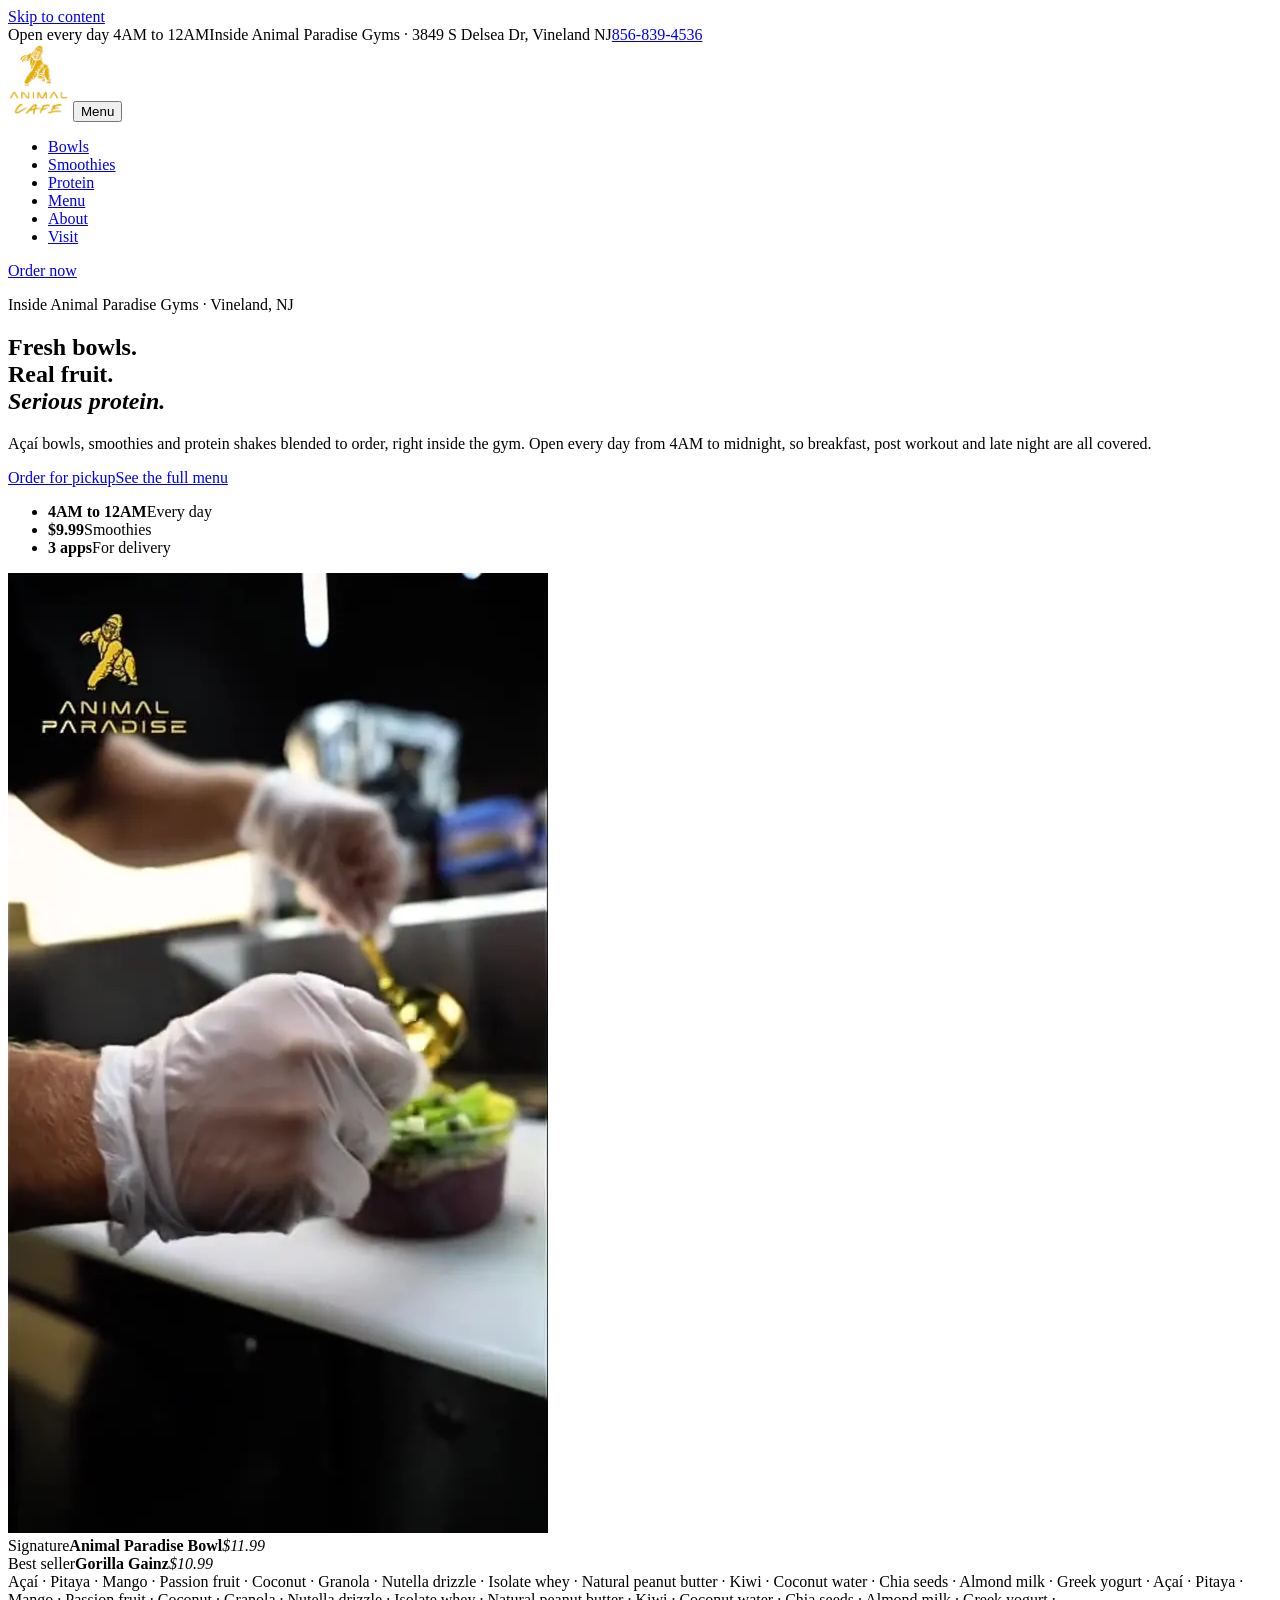
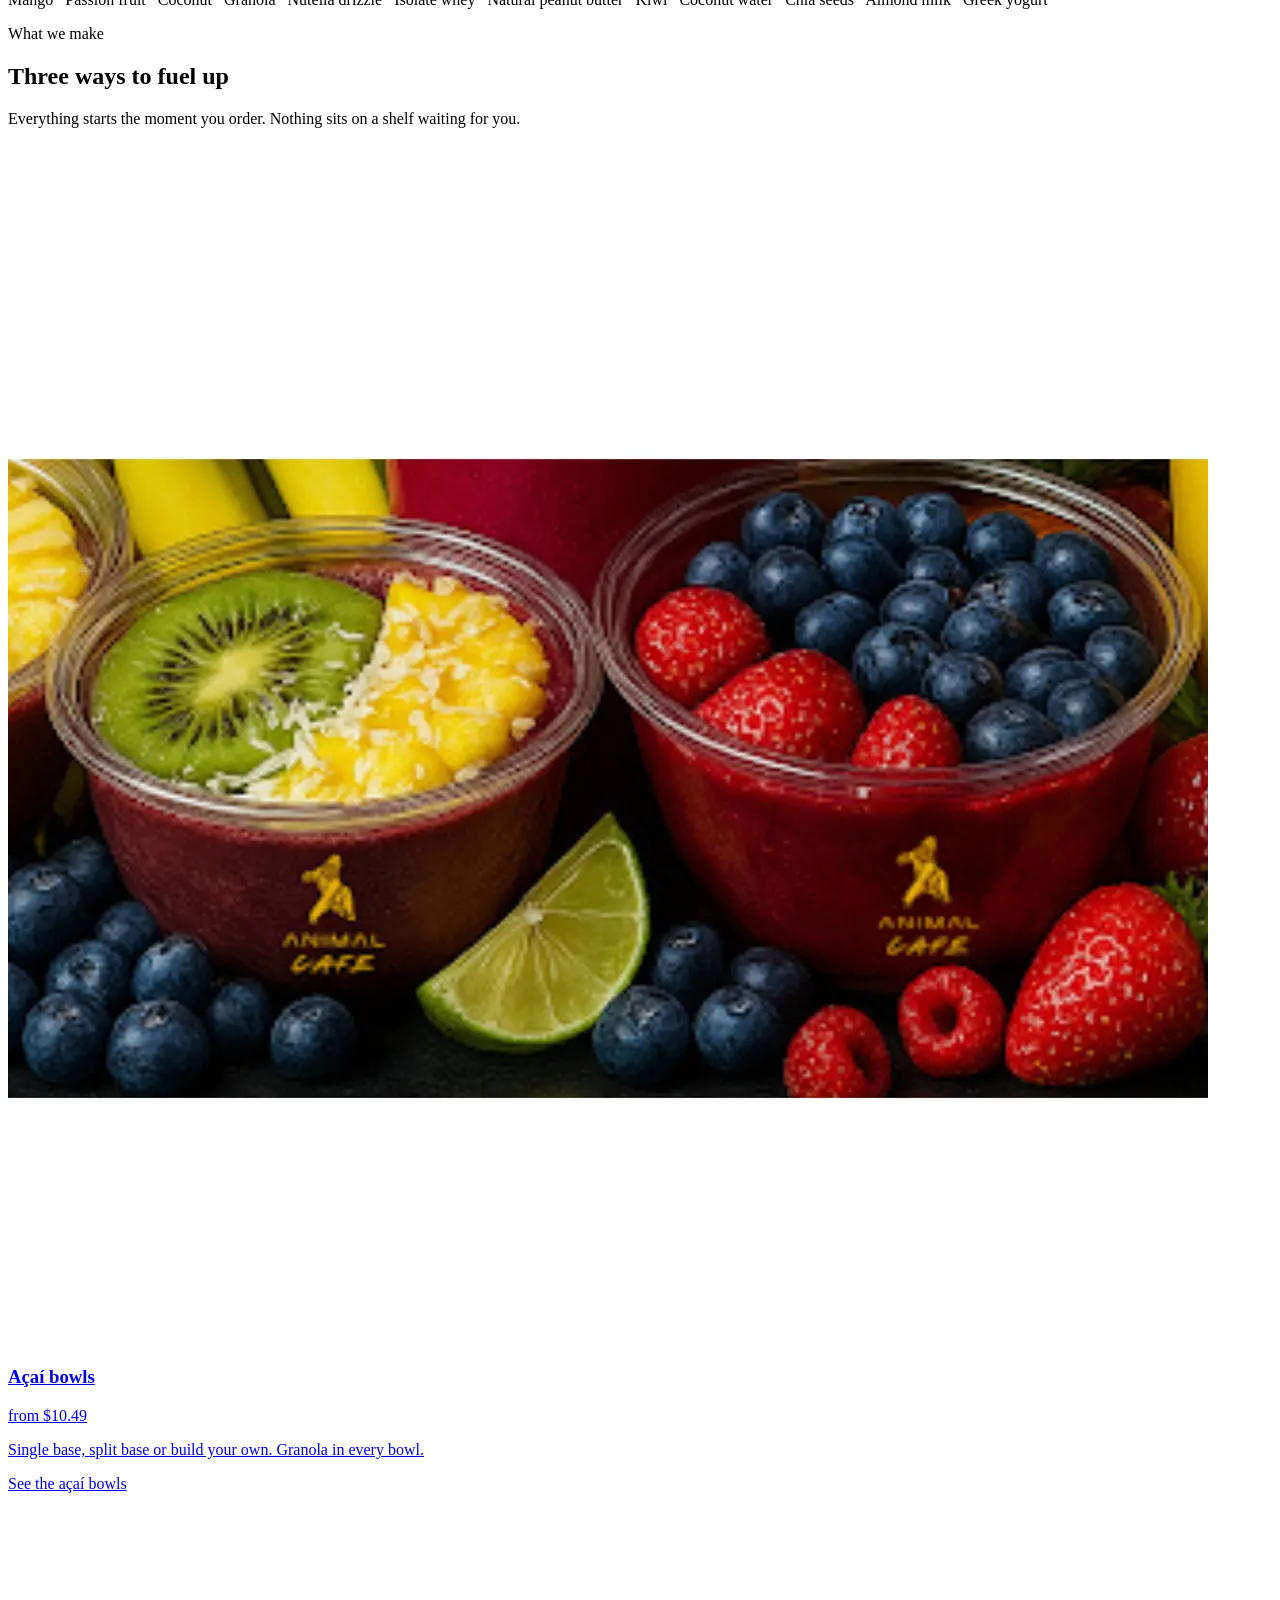
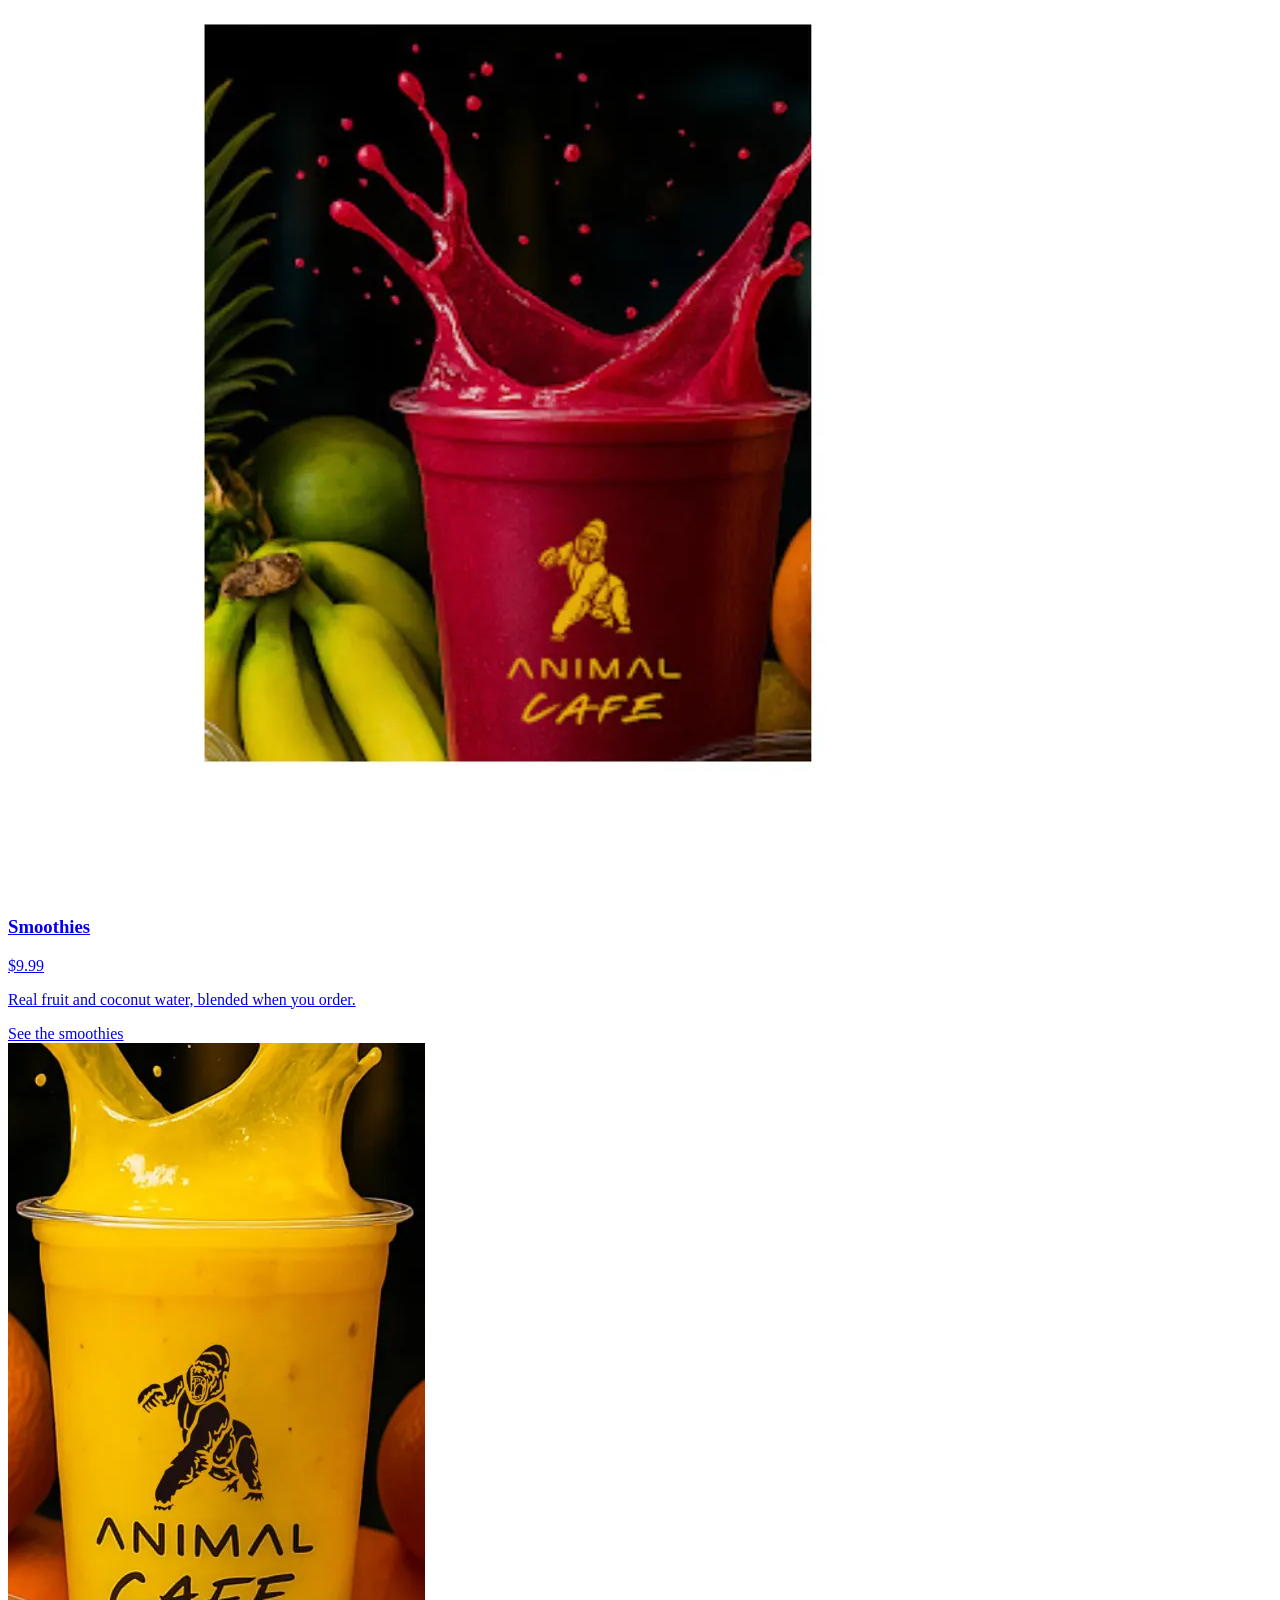
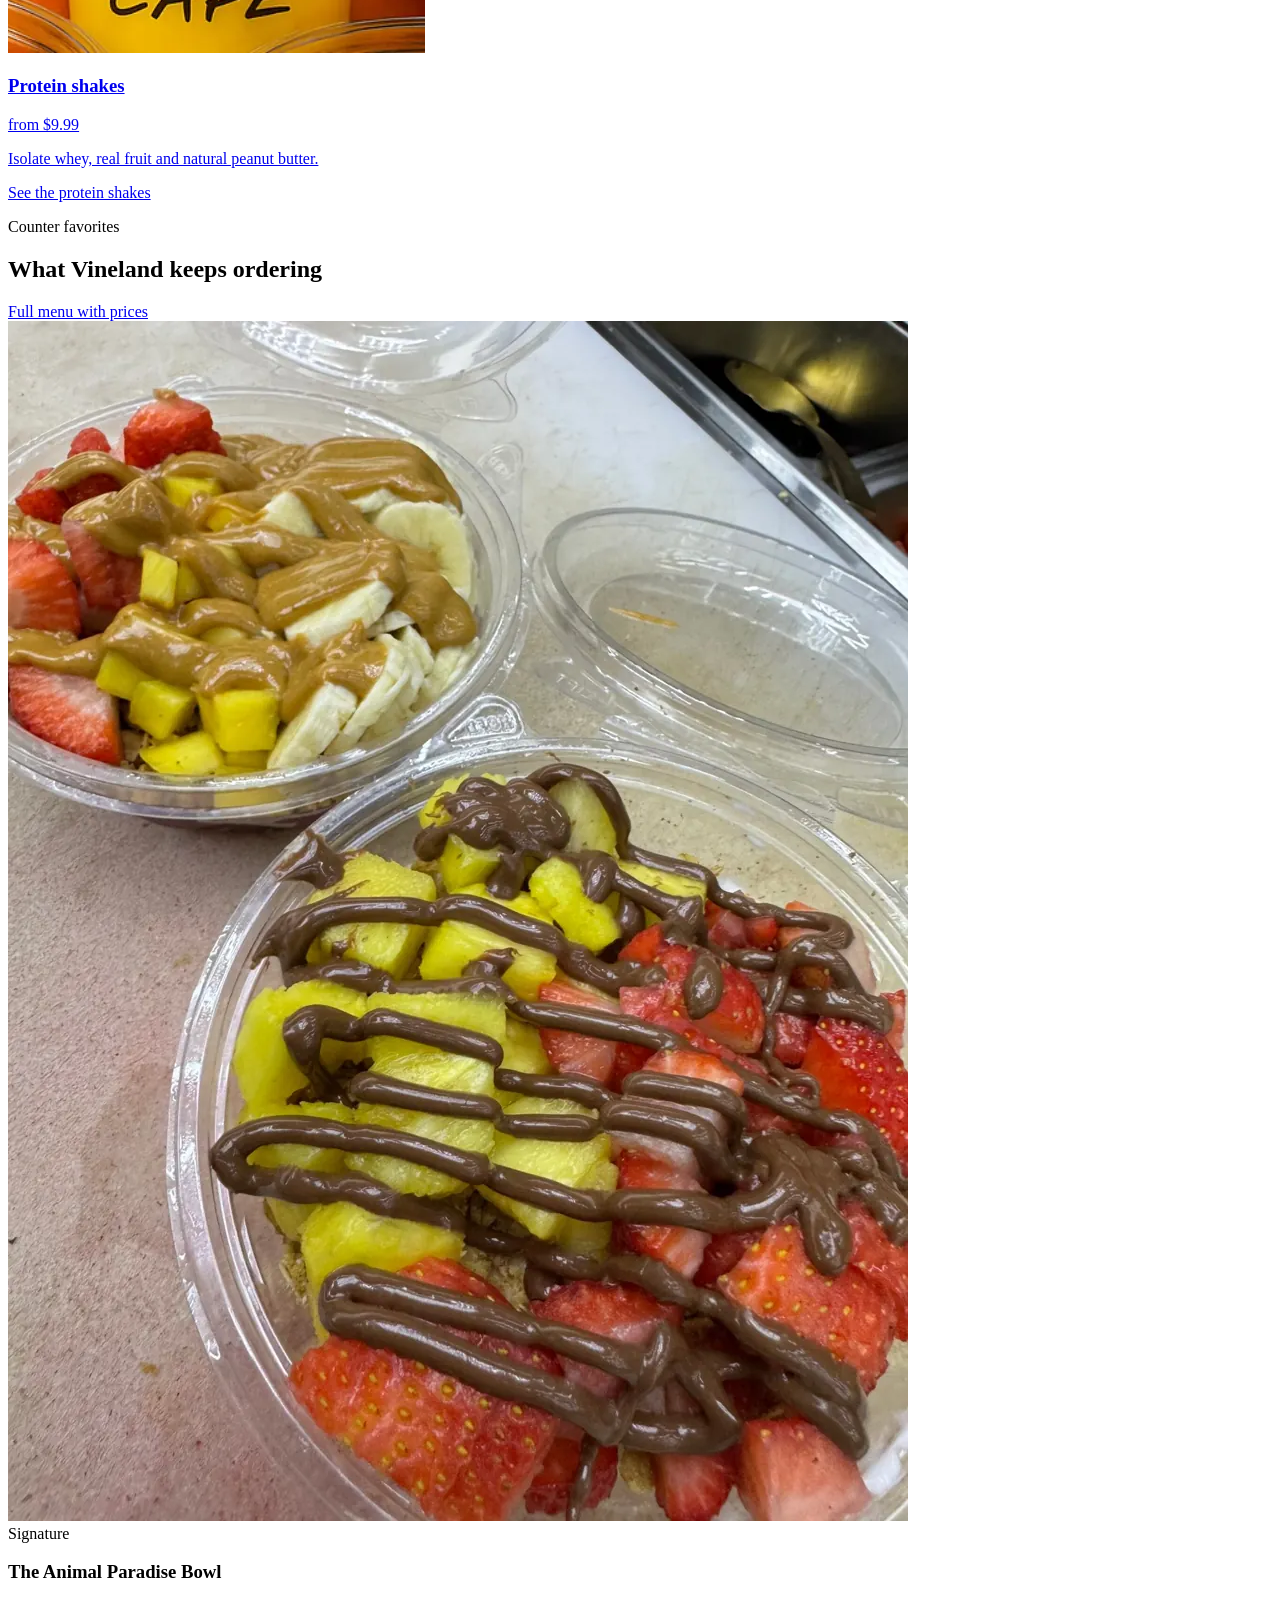
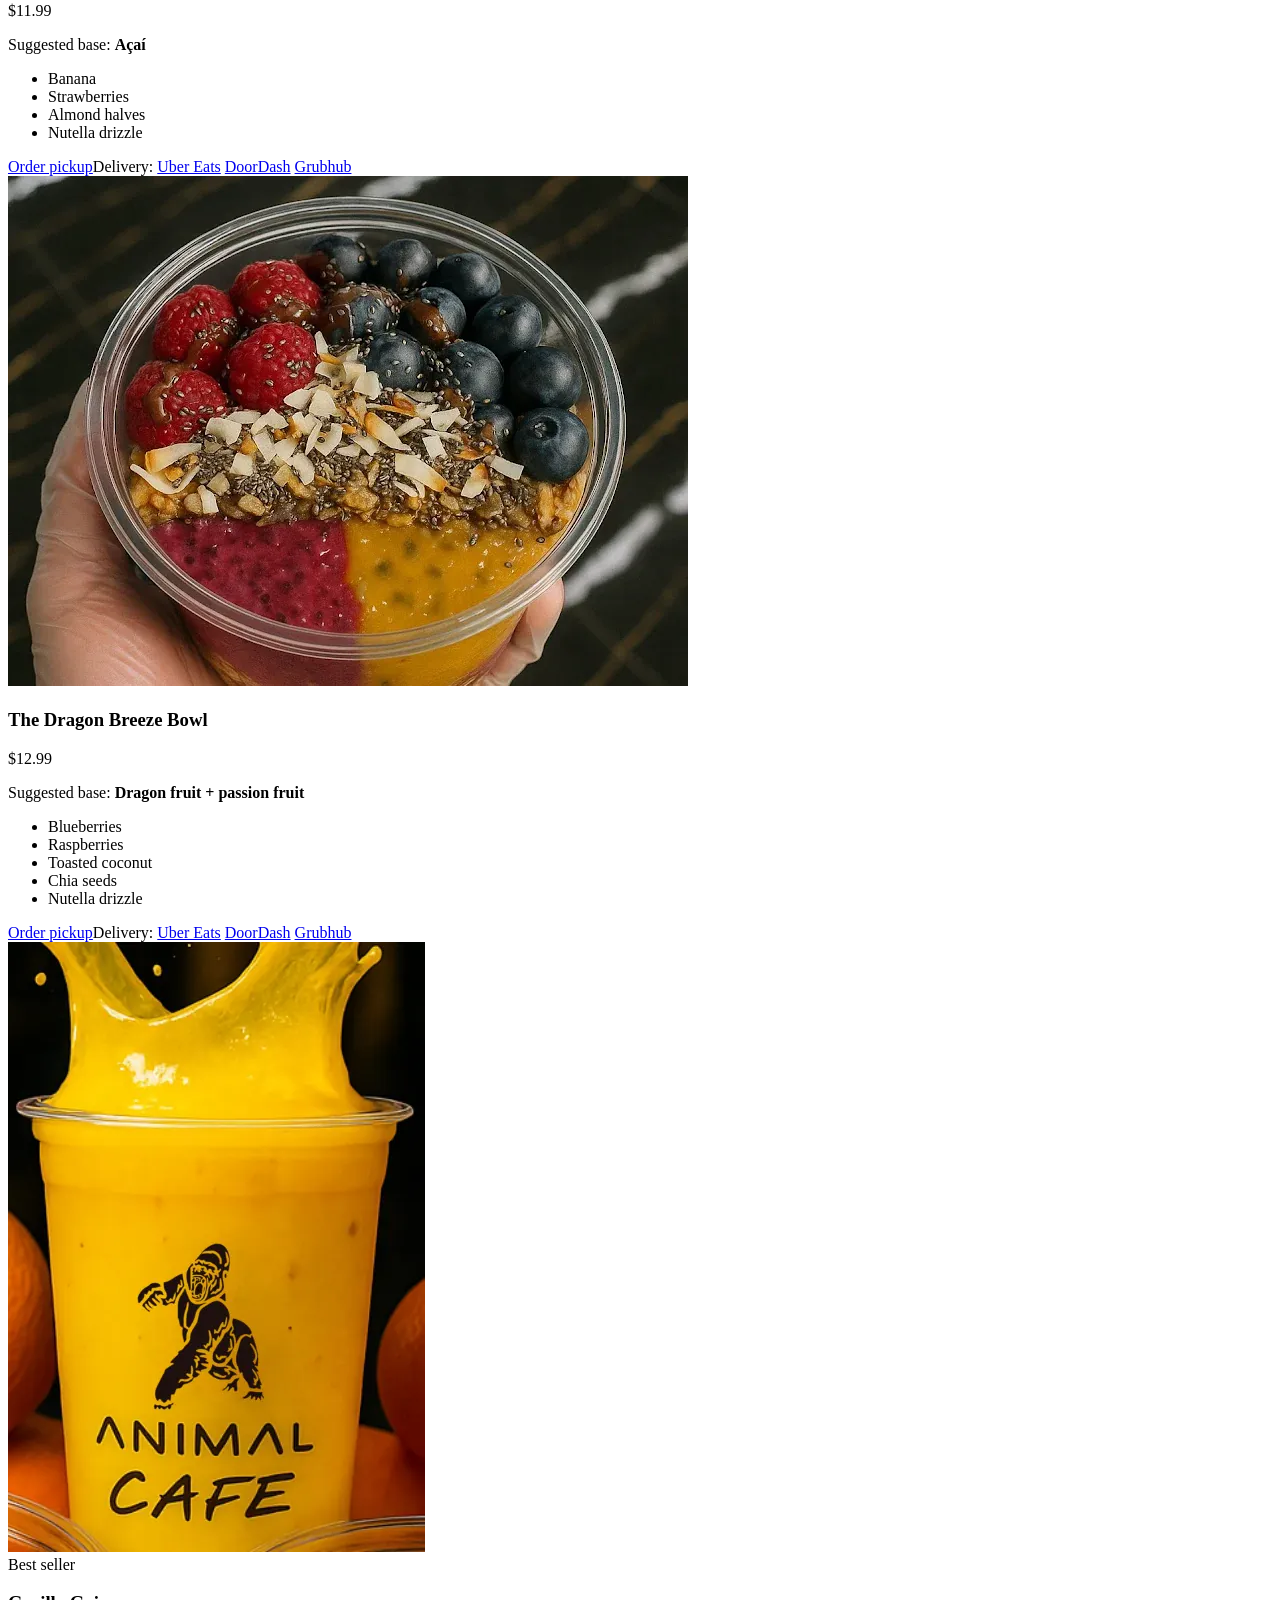
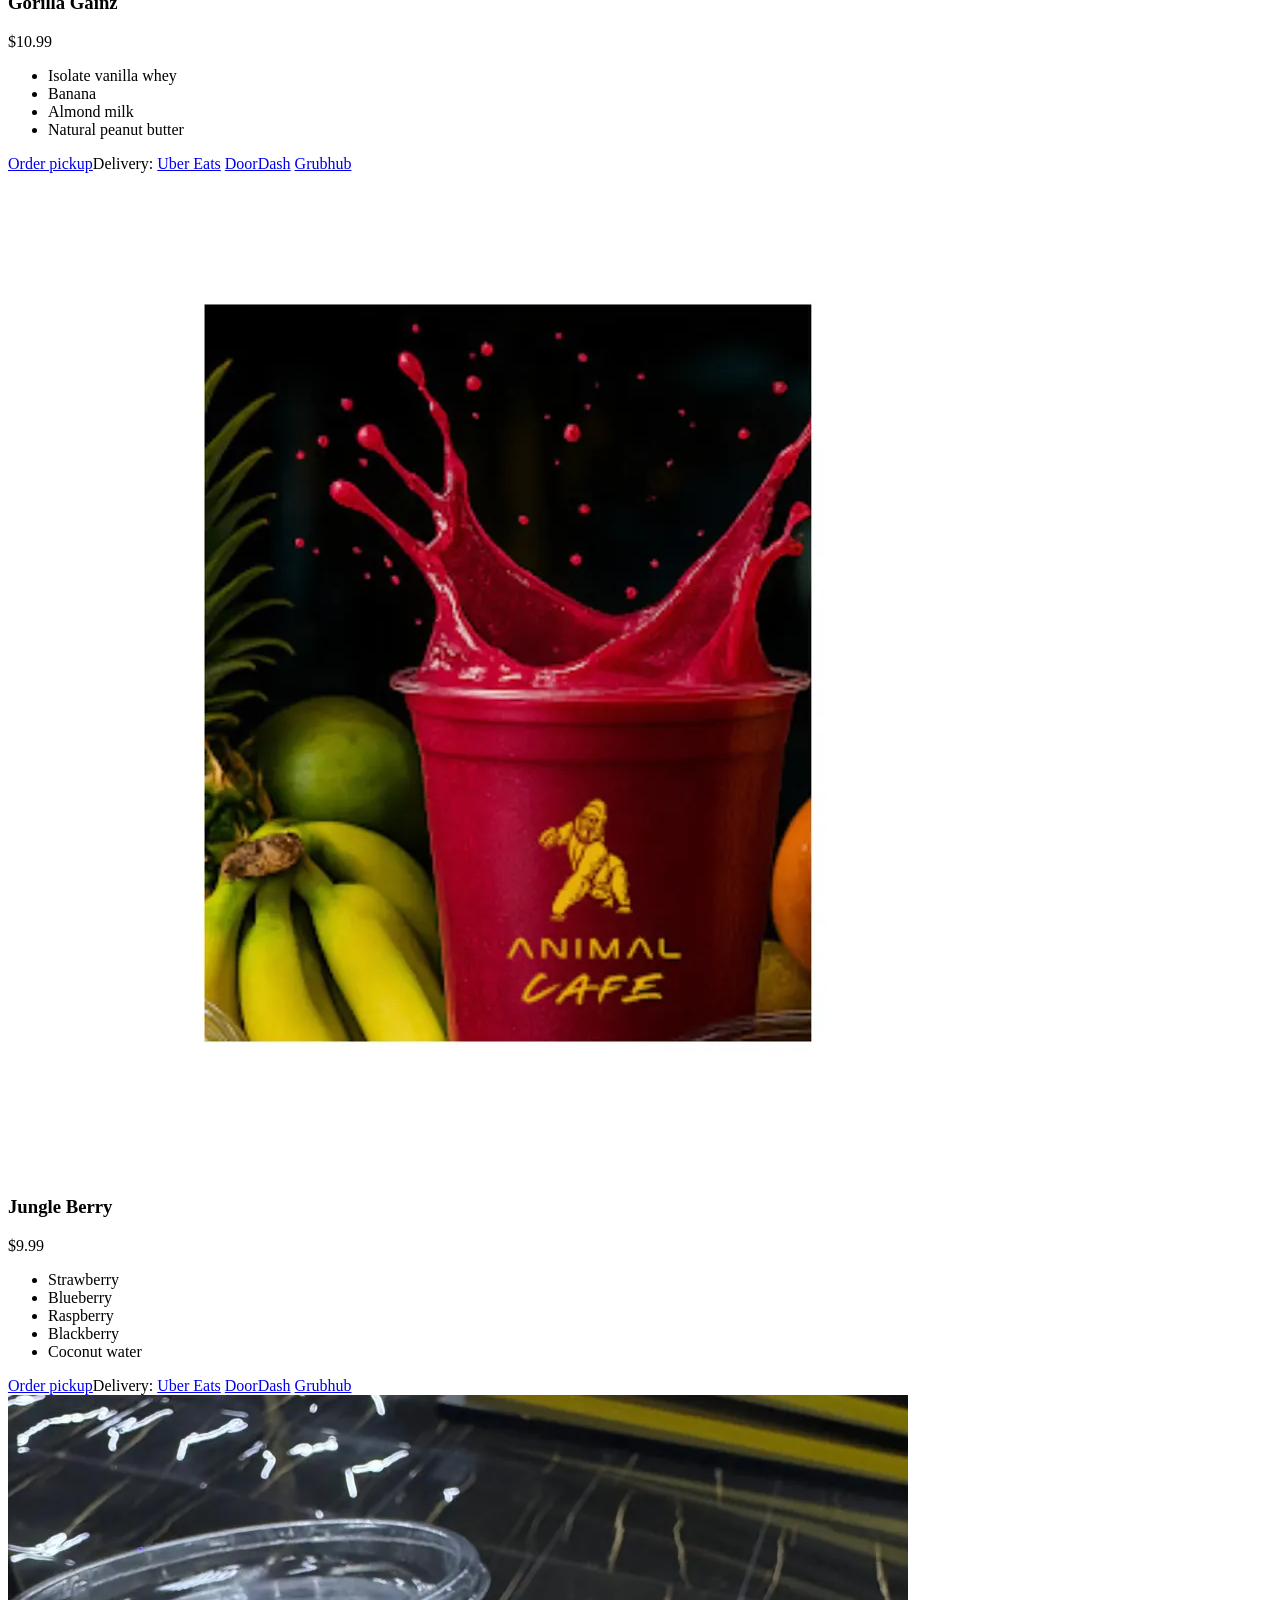
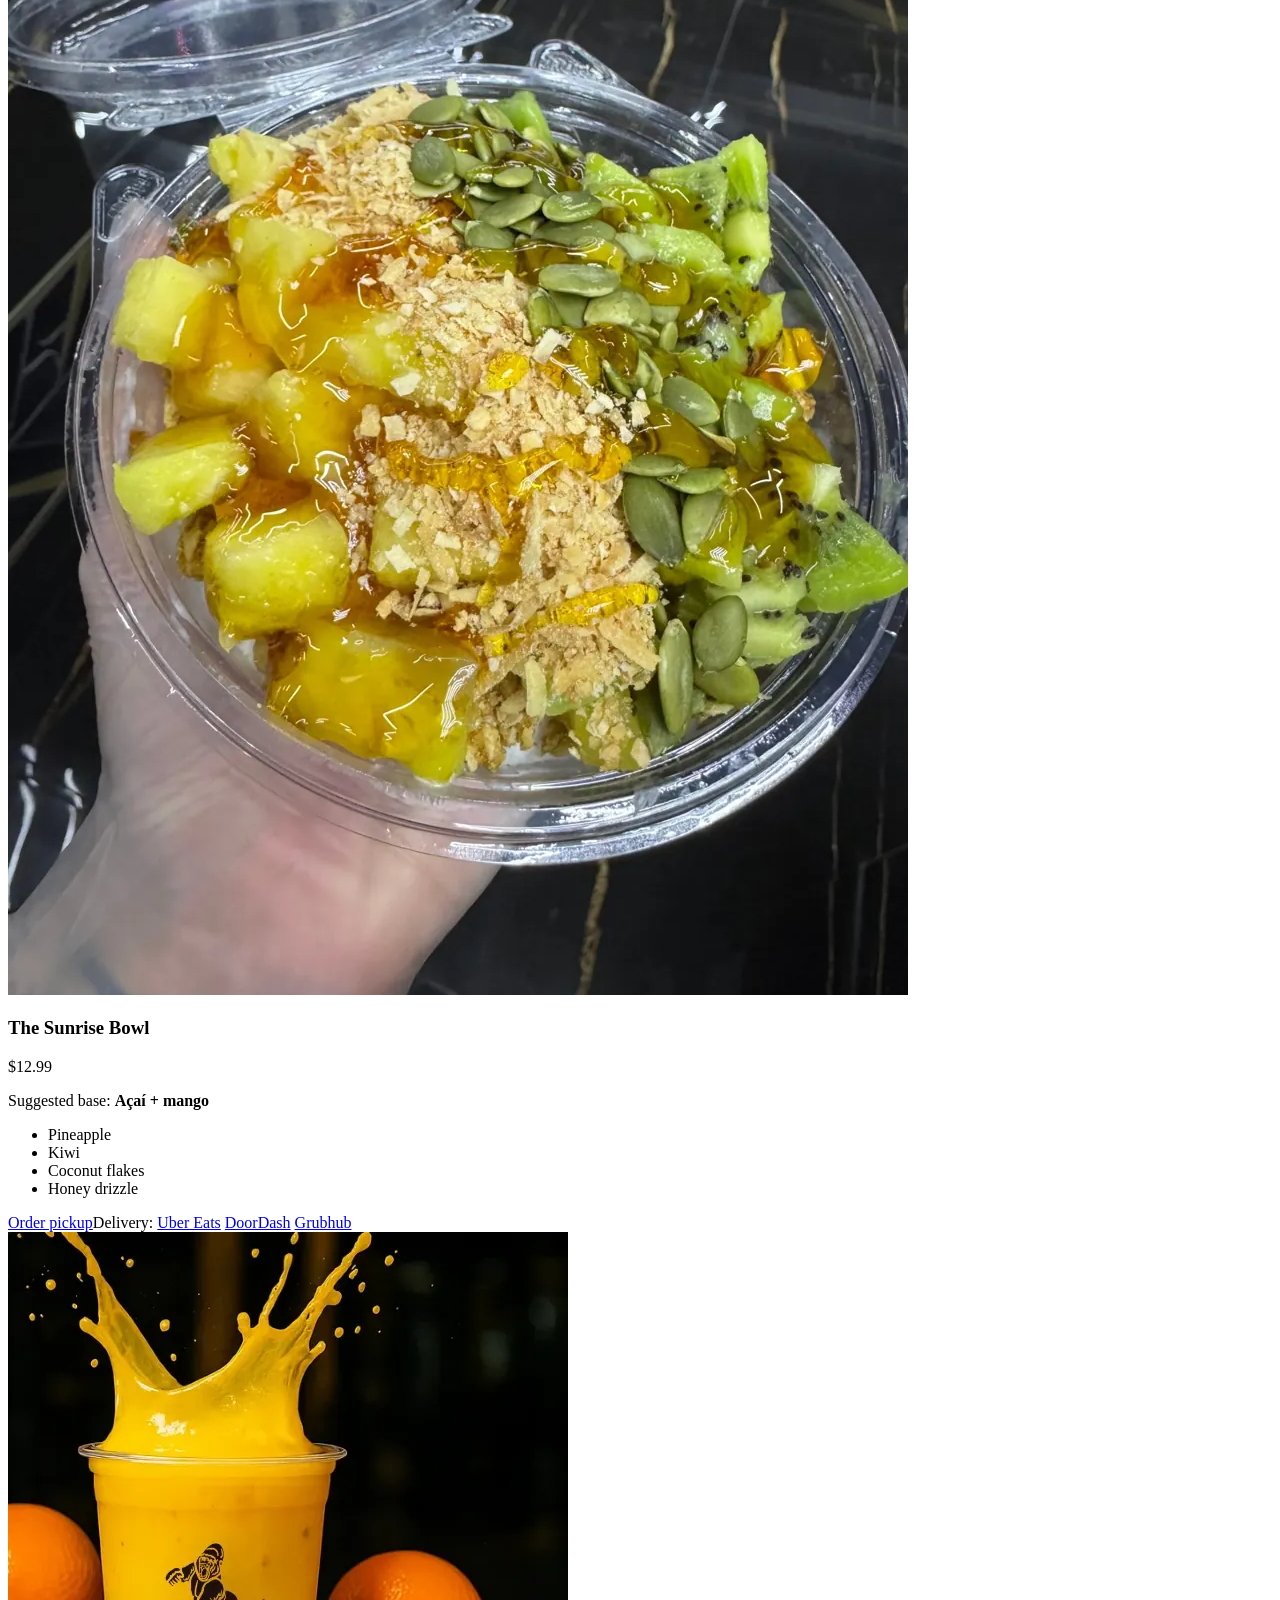
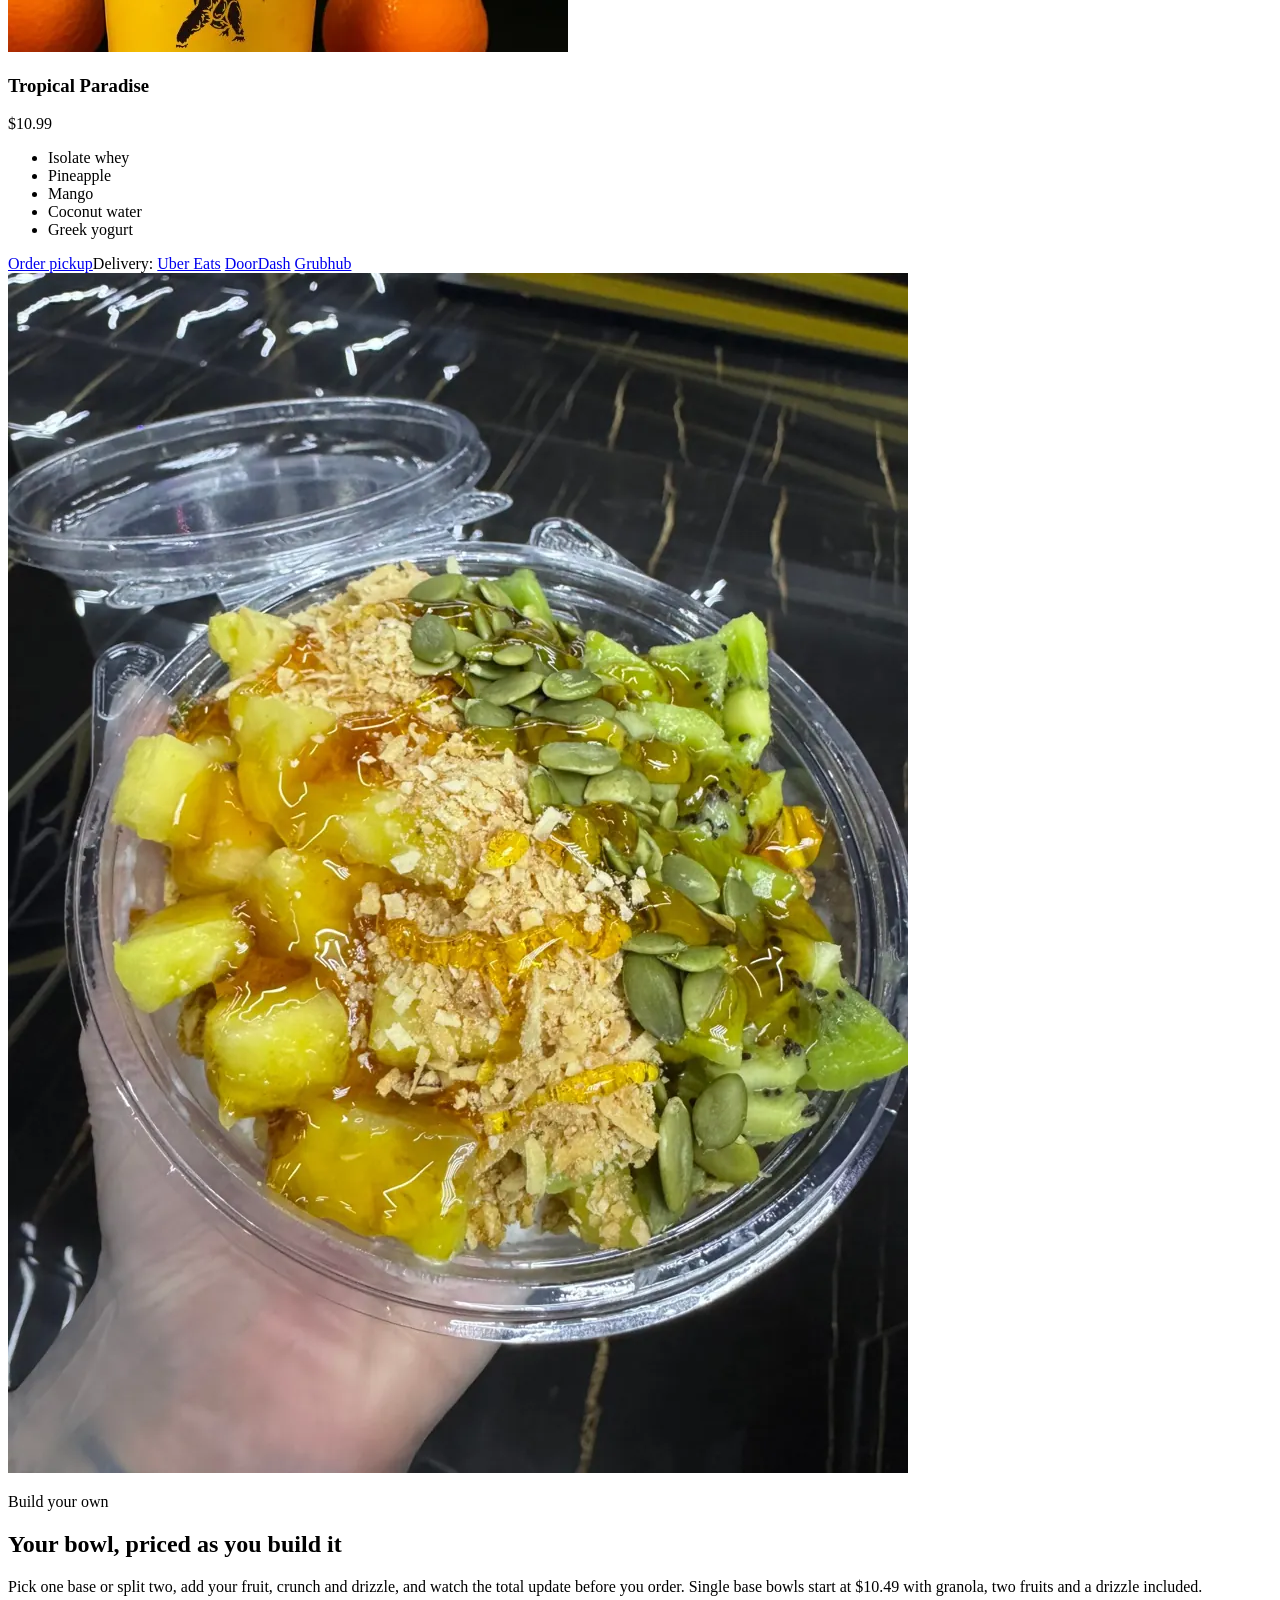
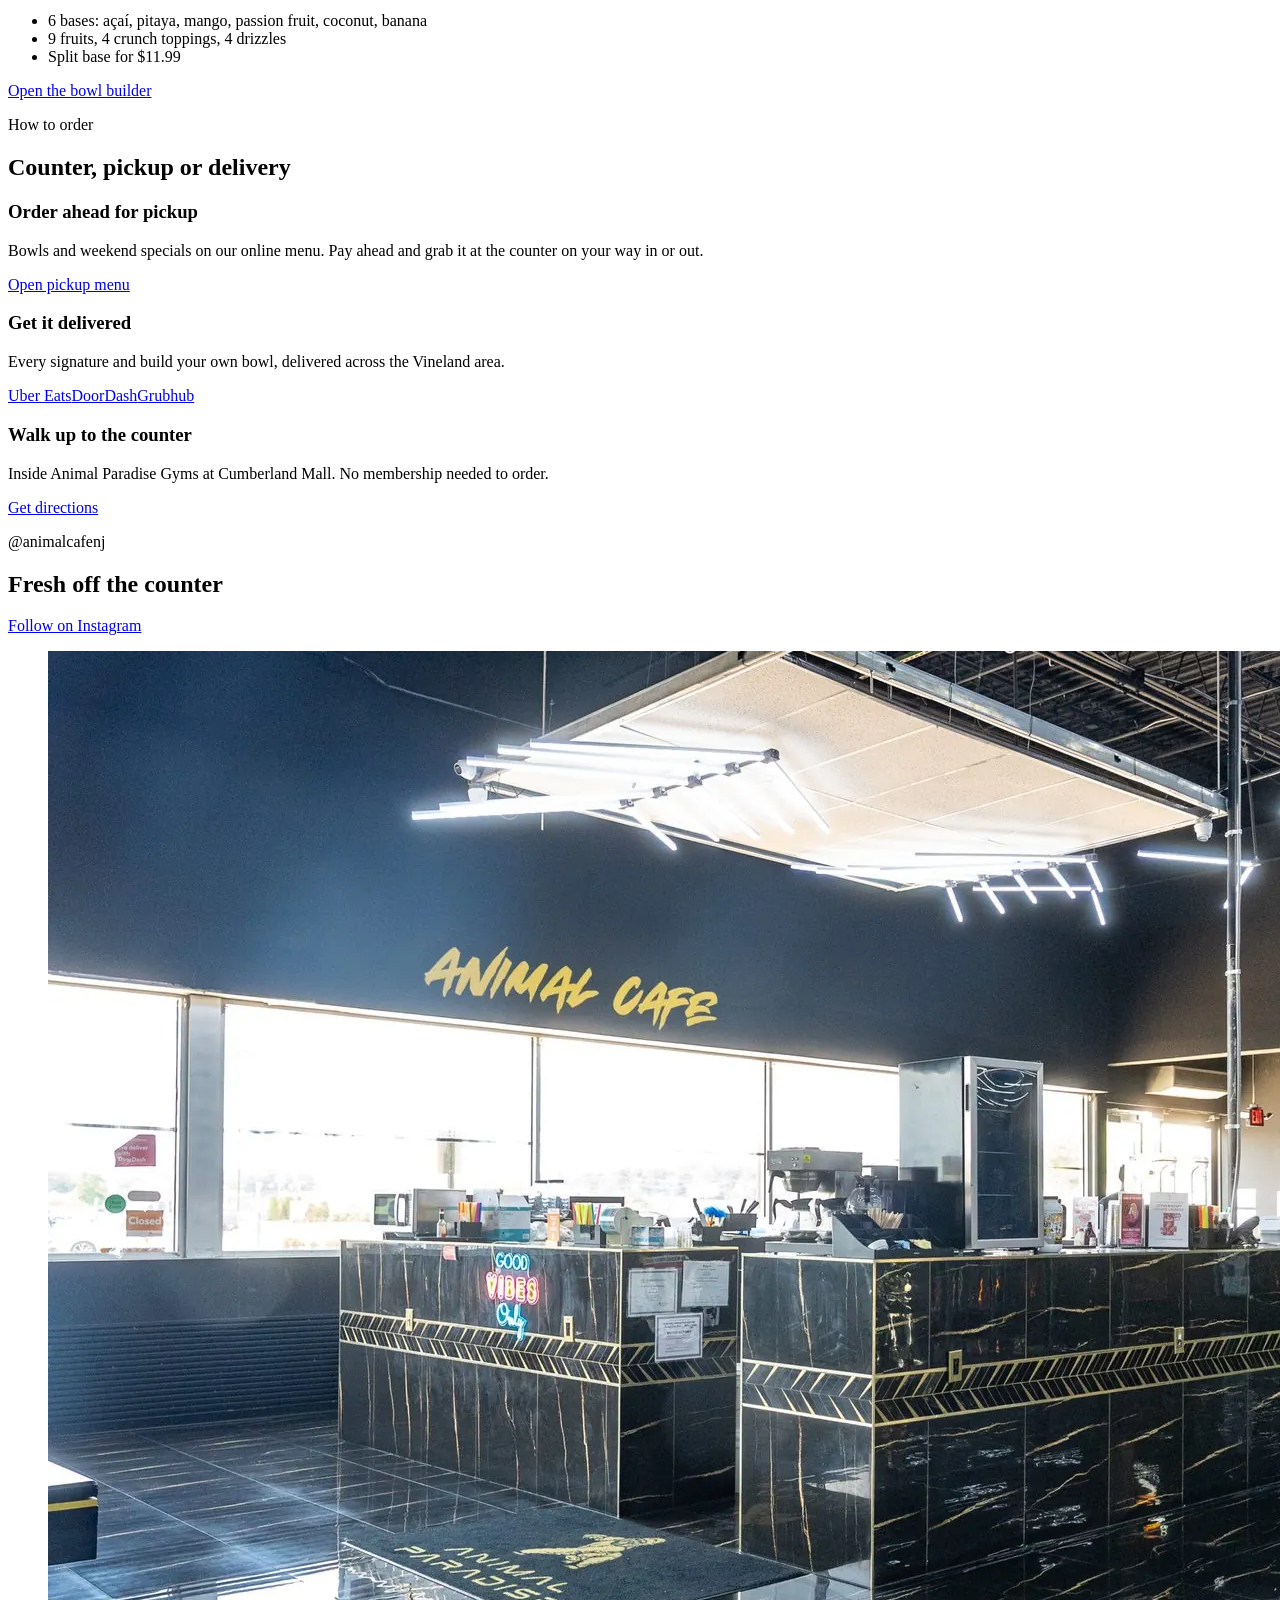
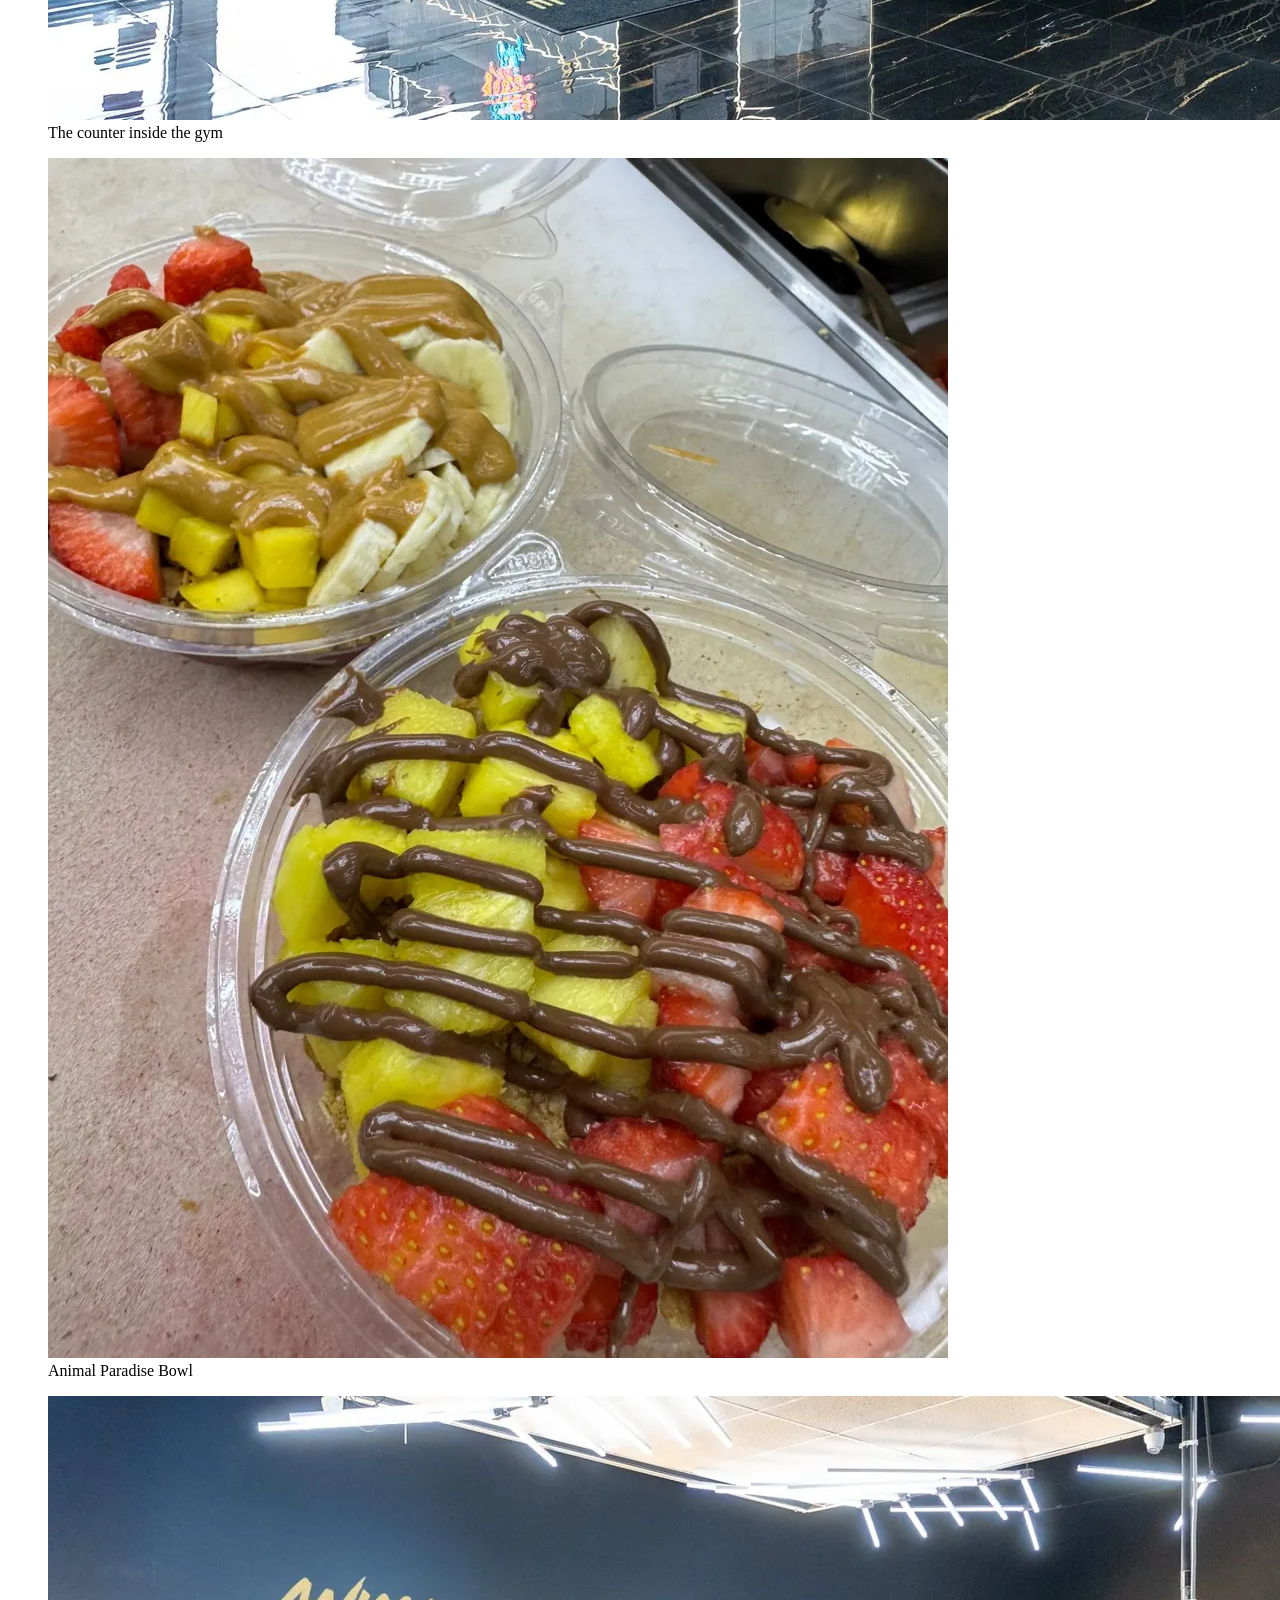
==== commit 1cd72d38: "Same order actions on every product card: Order pickup plus Uber Eats, DoorDash, Grubhub Co-Authored" ====
--- a/public/index.html
+++ b/public/index.html
@@ -61,7 +61,7 @@
     <div class="card-head"><h3>Gorilla Gainz</h3><span class="price">$10.99</span></div>
     
     <ul class="chips"><li>Isolate vanilla whey</li><li>Banana</li><li>Almond milk</li><li>Natural peanut butter</li></ul>
-    <div class="card-actions"><a class="btn btn-sm btn-ghost" href="tel:+18568394536">Call to order</a><span class="deliv">Made at the counter</span></div>
+    <div class="card-actions"><a class="btn btn-sm btn-mango" href="https://animal-cafe.cloveronline.com/menu/all" target="_blank" rel="noopener">Order pickup</a><span class="deliv">Delivery: <a class="" href="https://www.ubereats.com/store/animal-cafe/uxlY_r_lUMOmbjL9ZRG-vQ" target="_blank" rel="noopener">Uber Eats</a> <a class="" href="https://www.doordash.com/store/animal-cafe-vineland-32609433/105593151/" target="_blank" rel="noopener">DoorDash</a> <a class="" href="https://www.grubhub.com/restaurant/animal-cafe-3849-s-delsea-dr-vineland/10498544" target="_blank" rel="noopener">Grubhub</a></span></div>
   </div>
 </article><article class="card" data-cat="smoothies">
   <div class="card-art"><div class="art" style="--a:#B3264A;--b:#3B4A9E;--c:#E2453C" aria-hidden="false"><span class="blob b1"></span><span class="blob b2"></span><span class="blob b3"></span><img src="/img/smoothie-jungle-berry.webp" alt="Jungle Berry" loading="lazy" decoding="async" onerror="this.remove()"></div></div>
@@ -69,7 +69,7 @@
     <div class="card-head"><h3>Jungle Berry</h3><span class="price">$9.99</span></div>
     
     <ul class="chips"><li>Strawberry</li><li>Blueberry</li><li>Raspberry</li><li>Blackberry</li><li>Coconut water</li></ul>
-    <div class="card-actions"><a class="btn btn-sm btn-ghost" href="tel:+18568394536">Call to order</a><span class="deliv">Made at the counter</span></div>
+    <div class="card-actions"><a class="btn btn-sm btn-mango" href="https://animal-cafe.cloveronline.com/menu/all" target="_blank" rel="noopener">Order pickup</a><span class="deliv">Delivery: <a class="" href="https://www.ubereats.com/store/animal-cafe/uxlY_r_lUMOmbjL9ZRG-vQ" target="_blank" rel="noopener">Uber Eats</a> <a class="" href="https://www.doordash.com/store/animal-cafe-vineland-32609433/105593151/" target="_blank" rel="noopener">DoorDash</a> <a class="" href="https://www.grubhub.com/restaurant/animal-cafe-3849-s-delsea-dr-vineland/10498544" target="_blank" rel="noopener">Grubhub</a></span></div>
   </div>
 </article><article class="card" data-cat="bowls">
   <div class="card-art"><div class="art" style="--a:#4B1D66;--b:#FFB01F;--c:#8DBF3F" aria-hidden="false"><span class="blob b1"></span><span class="blob b2"></span><span class="blob b3"></span><img src="/img/bowl-sunrise.webp" alt="The Sunrise Bowl" loading="lazy" decoding="async" onerror="this.remove()"></div></div>
@@ -85,7 +85,7 @@
     <div class="card-head"><h3>Tropical Paradise</h3><span class="price">$10.99</span></div>
     
     <ul class="chips"><li>Isolate whey</li><li>Pineapple</li><li>Mango</li><li>Coconut water</li><li>Greek yogurt</li></ul>
-    <div class="card-actions"><a class="btn btn-sm btn-ghost" href="tel:+18568394536">Call to order</a><span class="deliv">Made at the counter</span></div>
+    <div class="card-actions"><a class="btn btn-sm btn-mango" href="https://animal-cafe.cloveronline.com/menu/all" target="_blank" rel="noopener">Order pickup</a><span class="deliv">Delivery: <a class="" href="https://www.ubereats.com/store/animal-cafe/uxlY_r_lUMOmbjL9ZRG-vQ" target="_blank" rel="noopener">Uber Eats</a> <a class="" href="https://www.doordash.com/store/animal-cafe-vineland-32609433/105593151/" target="_blank" rel="noopener">DoorDash</a> <a class="" href="https://www.grubhub.com/restaurant/animal-cafe-3849-s-delsea-dr-vineland/10498544" target="_blank" rel="noopener">Grubhub</a></span></div>
   </div>
 </article></div>
 </div></section>
